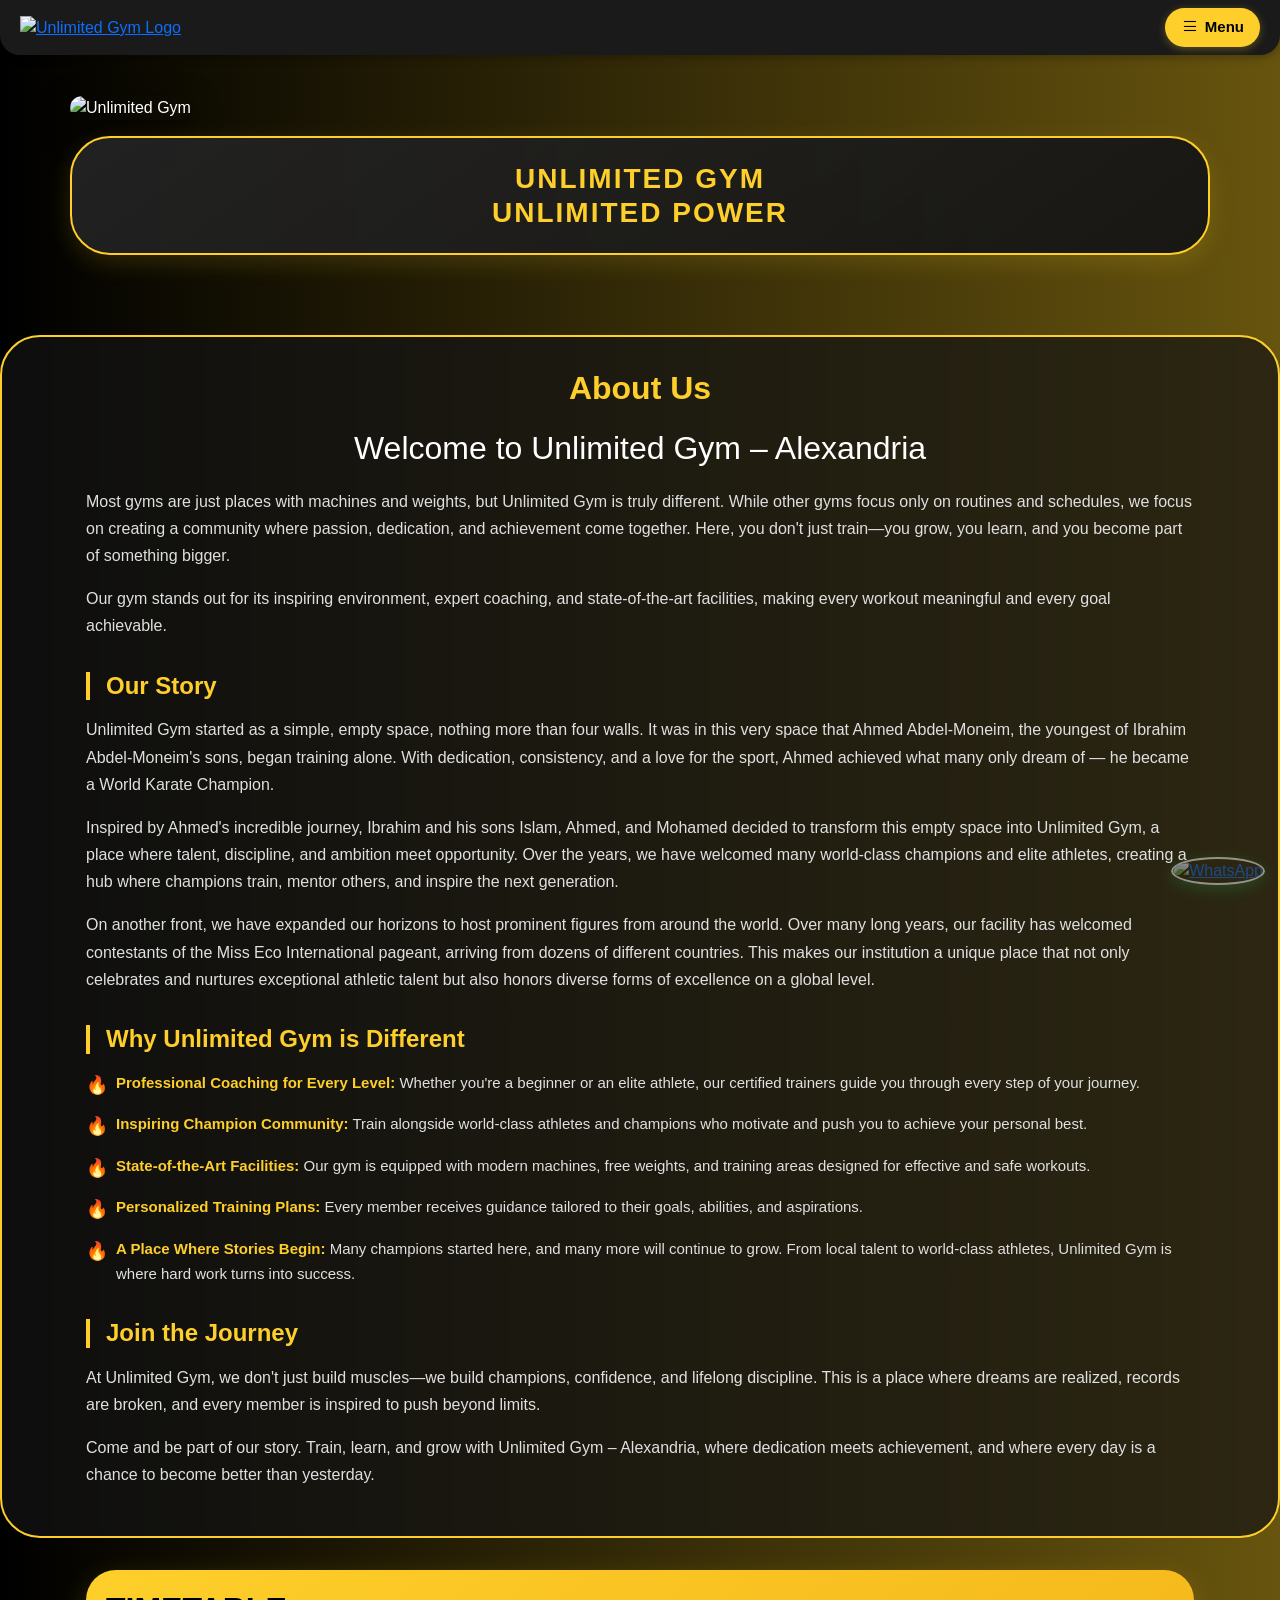
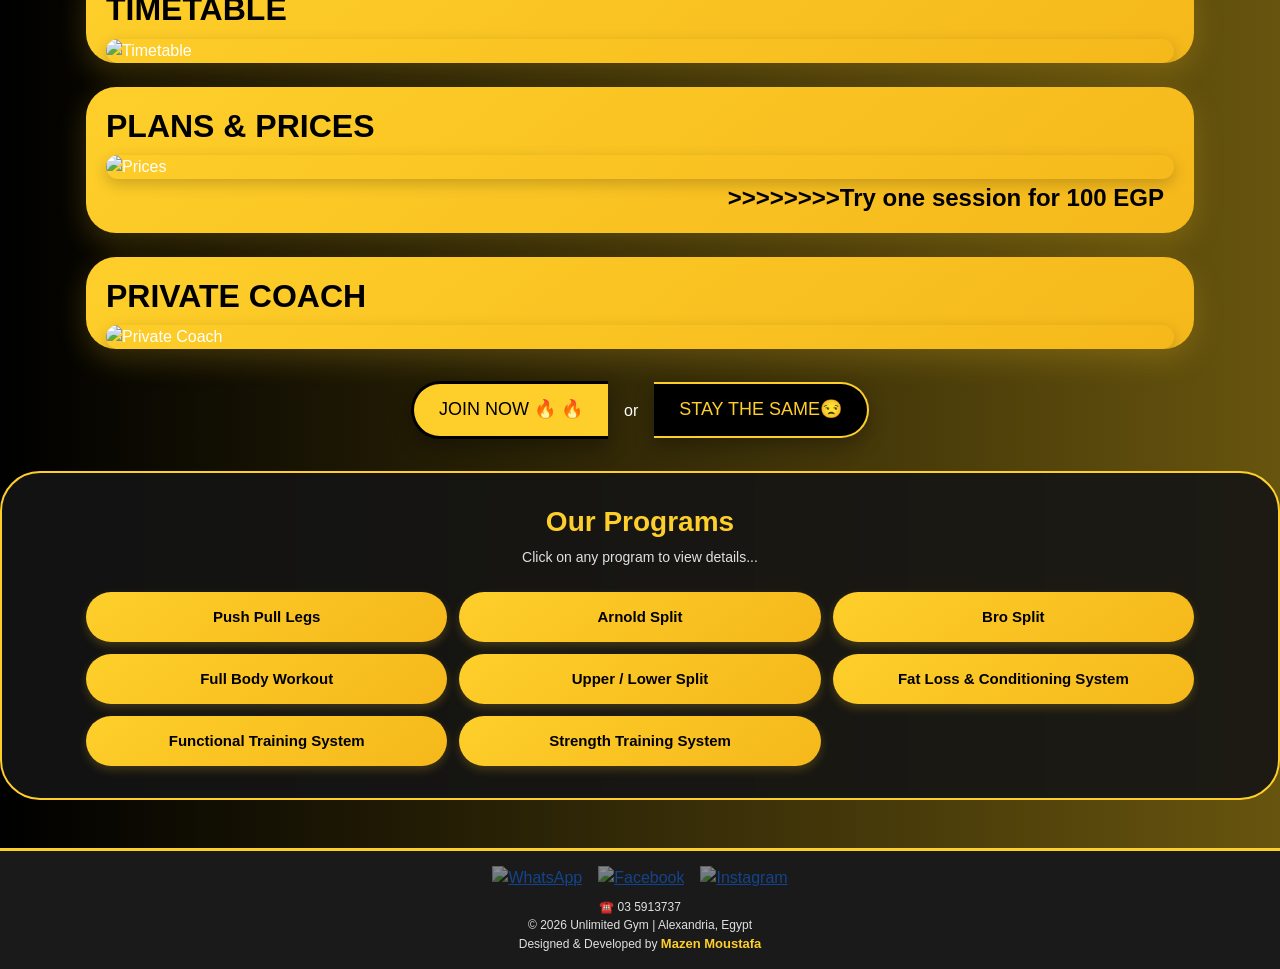
==== index.html @ eed5157a "Refactor HTML structure and improve content clarity Updated the content and structure of the HTML fi" ====
<!doctype html>
<html lang="en">
<head>
  <meta charset="UTF-8" />
  <meta name="viewport" content="width=device-width, initial-scale=1.0" />
  <title>Unlimited Gym | Premier Fitness Center in Alexandria</title>
  <meta name="title" content="Unlimited Gym | Premier Fitness Center in Alexandria" />
  <meta name="description" content="Unlimited Gym in Alexandria offers state-of-the-art equipment, expert trainers, and personalized fitness programs. Join Alexandria's premier gym today!" />
  <meta name="keywords" content="gym Alexandria, fitness center Alexandria, personal training Alexandria, gym membership, weight training, cardio, unlimited gym, fitness classes" />
  <meta name="author" content="Unlimited Gym" />
  <meta name="robots" content="index, follow" />
  <link rel="icon" type="image/x-icon" href="favicon.ico" />
  <link rel="shortcut icon" href="favicon.ico" type="image/x-icon" />
  <link rel="apple-touch-icon" sizes="180x180" href="apple-touch-icon.png" />
  <meta property="og:type" content="website" />
  <meta property="og:url" content="https://unlimitedgym-alexandria.com/" />
  <meta property="og:title" content="Unlimited Gym | Premier Fitness Center in Alexandria" />
  <meta property="og:description" content="Join Unlimited Gym in Alexandria - State-of-the-art equipment, expert trainers, and personalized fitness programs. Start your fitness journey today!" />
  <meta property="og:image" content="https://res.cloudinary.com/dgsric2be/image/upload/v1771480885/unlimited_logo_l1amr4.jpg" />
  <meta property="og:site_name" content="Unlimited Gym" />
  <meta property="og:locale" content="en_US" />
  <meta http-equiv="Content-Security-Policy" content="upgrade-insecure-requests">
  <link rel="preconnect" href="https://cdn.jsdelivr.net" />
  <link rel="preconnect" href="https://res.cloudinary.com" />
  <link rel="preconnect" href="https://upload.wikimedia.org" />
  <link href="https://cdn.jsdelivr.net/npm/bootstrap@5.3.0/dist/css/bootstrap.min.css" rel="stylesheet" />
  <link rel="stylesheet" href="https://cdn.jsdelivr.net/npm/bootstrap-icons@1.11.3/font/bootstrap-icons.min.css" />
  <link rel="stylesheet" href="gym.css" />
</head>
<body>
  <!-- ==============================
       HEADER SECTION
  ============================== -->
  <header class="site-header">
    <div class="logo-container">
      <a href="/#home">
        <img src="https://res.cloudinary.com/dgsric2be/image/upload/w_300,q_auto,f_auto/v1771480891/only_logo_yz1ozh.png" alt="Unlimited Gym Logo" width="100" height="auto" loading="eager" />
      </a>
    </div>
    <div class="dropdown">
      <button class="menu-btn dropdown-toggle" type="button" id="menuDropdown" data-bs-toggle="dropdown" aria-expanded="false">
        <i class="bi bi-list"></i> Menu
      </button>
      <ul class="dropdown-menu dropdown-menu-end" aria-labelledby="menuDropdown">
        <li><a class="dropdown-item" href="#" onclick="navigateToSection('home'); return false;">🏠 HOME</a></li>
        <li><a class="dropdown-item" href="#" onclick="navigateToSection('about'); return false;">📋 ABOUT US</a></li>
        <li><a class="dropdown-item" href="#" onclick="navigateToSection('tpp'); return false;">📅 TIMETABLE / PLANS</a></li>
        <li><a class="dropdown-item" href="#" onclick="navigateToSection('subscribe'); return false;">💪 MEMBERSHIP</a></li>
        <li><a class="dropdown-item" href="#" onclick="navigateToSection('private'); return false;">👤 PRIVATE COACH</a></li>
        <li><a class="dropdown-item" href="#" onclick="navigateToSection('programs'); return false;">🏋️ OUR PROGRAMS</a></li>
        <li><hr class="dropdown-divider" style="border-color: #fecf2a" /></li>
        <li><a class="dropdown-item" href="subscription-form.html">📝 SUBSCRIPTION FORM</a></li>
        <li><a class="dropdown-item" href="transfer.html">💰 TRANSFER</a></li>
      </ul>
    </div>
  </header>
  <div class="dropdown-overlay" id="dropdownOverlay"></div>

  <!-- ==============================
       WHATSAPP FLOATING BUTTON
  ============================== -->
  <a href="https://wa.me/201128200366" target="_blank" class="whatsapp">
    <img src="https://upload.wikimedia.org/wikipedia/commons/6/6b/WhatsApp.svg" alt="WhatsApp" width="50" height="50" loading="lazy" />
  </a>

  <!-- ==============================
       HOME SECTION
  ============================== -->
  <div class="container scroll-section" id="home">
    <img src="https://res.cloudinary.com/dgsric2be/image/upload/w_1200,q_auto,f_auto/v1771480885/unlimited_logo_l1amr4.jpg" alt="Unlimited Gym" class="img-fluid rounded-4" width="1200" height="auto" loading="eager" />
    <div class="text">
      <p class="mb-0">unlimited gym</p>
      <p class="mb-0">unlimited power</p>
    </div>
  </div>

  <!-- ==============================
       ABOUT SECTION
  ============================== -->
  <div class="about scroll-section" id="about">
    <div class="container">
      <h1>About Us</h1>
      <p class="text-center fs-2">Welcome to Unlimited Gym – Alexandria</p>
      <div class="about-content">
        <p>Most gyms are just places with machines and weights, but Unlimited Gym is truly different. While other gyms focus only on routines and schedules, we focus on creating a community where passion, dedication, and achievement come together. Here, you don't just train—you grow, you learn, and you become part of something bigger.</p>
        <p>Our gym stands out for its inspiring environment, expert coaching, and state-of-the-art facilities, making every workout meaningful and every goal achievable.</p>
        <h2>Our Story</h2>
        <p>Unlimited Gym started as a simple, empty space, nothing more than four walls. It was in this very space that Ahmed Abdel-Moneim, the youngest of Ibrahim Abdel-Moneim's sons, began training alone. With dedication, consistency, and a love for the sport, Ahmed achieved what many only dream of — he became a World Karate Champion.</p>
        <p>Inspired by Ahmed's incredible journey, Ibrahim and his sons Islam, Ahmed, and Mohamed decided to transform this empty space into Unlimited Gym, a place where talent, discipline, and ambition meet opportunity. Over the years, we have welcomed many world-class champions and elite athletes, creating a hub where champions train, mentor others, and inspire the next generation.</p>
        <p>On another front, we have expanded our horizons to host prominent figures from around the world. Over many long years, our facility has welcomed contestants of the Miss Eco International pageant, arriving from dozens of different countries. This makes our institution a unique place that not only celebrates and nurtures exceptional athletic talent but also honors diverse forms of excellence on a global level.</p>
        <h2>Why Unlimited Gym is Different</h2>
        <ul>
          <li><strong>Professional Coaching for Every Level:</strong> Whether you're a beginner or an elite athlete, our certified trainers guide you through every step of your journey.</li>
          <li><strong>Inspiring Champion Community:</strong> Train alongside world-class athletes and champions who motivate and push you to achieve your personal best.</li>
          <li><strong>State-of-the-Art Facilities:</strong> Our gym is equipped with modern machines, free weights, and training areas designed for effective and safe workouts.</li>
          <li><strong>Personalized Training Plans:</strong> Every member receives guidance tailored to their goals, abilities, and aspirations.</li>
          <li><strong>A Place Where Stories Begin:</strong> Many champions started here, and many more will continue to grow. From local talent to world-class athletes, Unlimited Gym is where hard work turns into success.</li>
        </ul>
        <h2>Join the Journey</h2>
        <p>At Unlimited Gym, we don't just build muscles—we build champions, confidence, and lifelong discipline. This is a place where dreams are realized, records are broken, and every member is inspired to push beyond limits.</p>
        <p>Come and be part of our story. Train, learn, and grow with Unlimited Gym – Alexandria, where dedication meets achievement, and where every day is a chance to become better than yesterday.</p>
      </div>
    </div>
  </div>

  <!-- ==============================
       TIMETABLE & PRICING SECTION
  ============================== -->
  <div class="content scroll-section" id="tpp">
    <div class="container">
      <div class="timetable_text">
        <div class="timetable">
          <h1>TIMETABLE</h1>
          <div class="image-container">
            <img src="https://res.cloudinary.com/dgsric2be/image/upload/v1774477135/1774476060344_p24gjd.jpg" alt="Timetable" class="img-fluid" width="800" height="auto" loading="lazy" />
          </div>
        </div>
        <div class="timetable scroll-section" id="subscribe">
          <h1>PLANS & PRICES</h1>
          <div class="image-container">
            <img src="https://res.cloudinary.com/dgsric2be/image/upload/v1774477135/1774476135861_qqhybx.jpg" alt="Prices" class="img-fluid" width="800" height="auto" loading="lazy" />
          </div>
          <h2>>>>>>>>>Try one session for 100 EGP</h2>
        </div>
        <div class="timetable scroll-section" id="private">
          <h1>PRIVATE COACH</h1>
          <div class="image-container">
            <img src="https://res.cloudinary.com/dgsric2be/image/upload/v1774477135/1774476180117_id2a8t.jpg" alt="Private Coach" class="img-fluid" width="800" height="auto" loading="lazy" />
          </div>
        </div>
      </div>
      <div class="subscribe">
        <a href="subscription-form.html" target="_blank">
          <button class="s1btn"><h1 class="mb-0">JOIN NOW 🔥 🔥</h1></button>
        </a>
        <h2 class="mx-3">or</h2>
        <a href="#home">
          <button class="s2btn"><h1 class="mb-0">STAY THE SAME😒</h1></button>
        </a>
      </div>
    </div>
  </div>

  <!-- ==============================
       PROGRAMS SECTION
  ============================== -->
  <div class="content programs scroll-section" id="programs">
    <div class="container">
      <h1>Our Programs</h1>
      <p>Click on any program to view details...</p>
      <div class="row g-4">
        <div class="col-lg-4 col-md-6"><a href="programs/ppl.html" class="pbtn w-100 text-decoration-none">Push Pull Legs</a></div>
        <div class="col-lg-4 col-md-6"><a href="programs/arnold_split.html" class="pbtn w-100 text-decoration-none">Arnold Split</a></div>
        <div class="col-lg-4 col-md-6"><a href="programs/bro_split.html" class="pbtn w-100 text-decoration-none">Bro Split</a></div>
        <div class="col-lg-4 col-md-6"><a href="programs/full_body_workout.html" class="pbtn w-100 text-decoration-none">Full Body Workout</a></div>
        <div class="col-lg-4 col-md-6"><a href="programs/upper_lower_split.html" class="pbtn w-100 text-decoration-none">Upper / Lower Split</a></div>
        <div class="col-lg-4 col-md-6"><a href="programs/fat_loss_and_conditioning_system.html" class="pbtn w-100 text-decoration-none">Fat Loss & Conditioning System</a></div>
        <div class="col-lg-4 col-md-6"><a href="programs/functional_training_system.html" class="pbtn w-100 text-decoration-none">Functional Training System</a></div>
        <div class="col-lg-4 col-md-6"><a href="programs/strength_training_system.html" class="pbtn w-100 text-decoration-none">Strength Training System</a></div>
      </div>
    </div>
  </div>

  <!-- ==============================
       FOOTER SECTION
  ============================== -->
  <footer class="footer">
    <div class="container">
      <div class="social-links">
        <a href="https://wa.me/201128200366" target="_blank"><img src="https://upload.wikimedia.org/wikipedia/commons/6/6b/WhatsApp.svg" alt="WhatsApp" width="25" height="25" loading="lazy" /></a>
        <a href="https://www.facebook.com/share/1CrLCPqPen/" target="_blank"><img src="https://upload.wikimedia.org/wikipedia/en/0/04/Facebook_f_logo_(2021).svg" alt="Facebook" width="25" height="25" loading="lazy" /></a>
        <a href="https://www.instagram.com/unlimitedpowergym?igsh=YzF3d3o2b2drd2Mx" target="_blank"><img src="https://upload.wikimedia.org/wikipedia/commons/a/a5/Instagram_icon.png" alt="Instagram" width="25" height="25" loading="lazy" /></a>
      </div>
      <p class="mt-2">☎️ 03 5913737</p>
      <p>© 2026 Unlimited Gym | Alexandria, Egypt</p>
      <p>Designed & Developed by <span class="dev">Mazen Moustafa</span></p>
    </div>
  </footer>

  <!-- ==============================
       SCRIPTS
  ============================== -->
  <script src="https://cdn.jsdelivr.net/npm/bootstrap@5.3.0/dist/js/bootstrap.bundle.min.js"></script>
  <script src="gym.js"></script>
</body>
</html>
---- gym.css ----
/* ==============================
   RESET & VARIABLES
============================== */
:root {
  --primary: #fecf2a;
  --primary-dark: #e5b920;
  --dark: #000000;
  --dark-secondary: #1a1a1a;
  --dark-light: #2d2d2d;
  --white: #ffffff;
  --gray: #e0e0e0;
  --gray-dark: #888888;
  --whatsapp: #25d366;
  --success: #28a745;
  --danger: #dc3545;
  --warning: #ffc107;
  --transition: all 0.3s ease;
  --border-radius-sm: 12px;
  --border-radius-md: 20px;
  --border-radius-lg: 30px;
  --border-radius-full: 50%;
  --space-xs: 4px;
  --space-sm: 8px;
  --space-md: 16px;
  --space-lg: 24px;
  --space-xl: 32px;
  --space-xxl: 48px;
}

* {
  margin: 0;
  padding: 0;
  box-sizing: border-box;
}

html {
  scroll-behavior: smooth;
  -webkit-text-size-adjust: 100%;
  overflow-x: hidden;
}

body {
  margin: 0;
  overflow-x: hidden;
  background: linear-gradient(to left, #67540e, #000000);
  font-family:
    -apple-system, BlinkMacSystemFont, "Segoe UI", Roboto, Oxygen, Ubuntu,
    sans-serif;
  color: var(--white);
  padding-top: 80px;
  line-height: 1.5;
  min-height: 100vh;
}

img {
  opacity: 1;
  transition: opacity 0.3s ease;
  will-change: opacity;
}

img.loading {
  opacity: 0.5;
}

img.loaded {
  opacity: 1;
}

@media (prefers-reduced-motion: reduce) {
  * {
    animation-duration: 0.01ms !important;
    animation-iteration-count: 1 !important;
    transition-duration: 0.01ms !important;
    scroll-behavior: auto !important;
  }
}

/* ==============================
   HEADER SECTION
============================== */
.site-header {
  position: fixed;
  top: 0;
  left: 0;
  right: 0;
  background-color: #1a1a1a;
  padding: 8px 20px;
  z-index: 1030;
  box-shadow: 0 2px 10px rgba(0, 0, 0, 0.3);
  display: flex;
  align-items: center;
  justify-content: space-between;
  border-radius: 0 0 20px 20px;
  animation: slideDown 0.5s ease;
  transition: top 0.3s ease;
  backface-visibility: hidden;
  -webkit-font-smoothing: antialiased;
}

@keyframes slideDown {
  from {
    transform: translateY(-100%);
    opacity: 0;
  }
  to {
    transform: translateY(0);
    opacity: 1;
  }
}

.logo-container {
  display: flex;
  align-items: center;
}

.logo-container img {
  width: 100px;
  height: auto;
  transition: transform 0.3s ease;
}

.logo-container img:hover {
  transform: scale(1.05);
}

.dropdown-menu {
  background-color: #2d2d2d;
  border: 1px solid #fecf2a;
  border-radius: 10px;
  padding: 8px 0;
  margin-top: 10px !important;
  box-shadow: 0 5px 15px rgba(0, 0, 0, 0.3);
  min-width: 200px;
  animation: fadeIn 0.2s ease;
}

@keyframes fadeIn {
  from {
    opacity: 0;
    transform: translateY(-10px);
  }
  to {
    opacity: 1;
    transform: translateY(0);
  }
}

.dropdown-item {
  color: #ffffff;
  padding: 10px 20px;
  font-size: 14px;
  font-weight: 500;
  transition: all 0.3s ease;
  border-bottom: 1px solid rgba(254, 207, 42, 0.1);
}

.dropdown-item:last-child {
  border-bottom: none;
}

.dropdown-item:hover {
  background-color: #fecf2a;
  color: #000000;
  transform: translateX(5px);
}

.dropdown-item:active {
  background-color: #e5b920;
  color: #000000;
}

.menu-btn {
  background-color: #fecf2a;
  color: #000000;
  border: none;
  border-radius: 30px;
  padding: 6px 16px;
  font-weight: 600;
  font-size: 15px;
  display: flex;
  align-items: center;
  gap: 6px;
  transition: all 0.3s ease;
  box-shadow: 0 2px 8px rgba(254, 207, 42, 0.3);
}

.menu-btn:hover {
  background-color: #ffffff;
  transform: translateY(-2px);
  box-shadow: 0 4px 12px rgba(254, 207, 42, 0.4);
}

.menu-btn i {
  font-size: 18px;
}

.menu-btn::after {
  display: none;
}

.dropdown-overlay {
  position: fixed;
  top: 0;
  left: 0;
  right: 0;
  bottom: 0;
  z-index: 1029;
  display: none;
}

.dropdown-overlay.active {
  display: block;
}

@media (max-width: 768px) {
  .site-header {
    padding: 5px 15px;
  }
  .logo-container img {
    width: 80px;
  }
  .menu-btn {
    padding: 5px 12px;
    font-size: 13px;
  }
  .dropdown-menu {
    min-width: 180px;
  }
  body {
    padding-top: 70px;
  }
}

/* ==============================
   WHATSAPP FLOATING BUTTON
============================== */
.whatsapp {
  position: fixed;
  bottom: 15px;
  right: 15px;
  z-index: 1000;
}

.whatsapp img {
  width: 50px;
  height: 50px;
  border-radius: 50%;
  box-shadow: 0 4px 15px rgba(37, 211, 102, 0.4);
  transition: var(--transition);
  border: 2px solid var(--white);
}

.whatsapp img:hover {
  transform: scale(1.1);
  box-shadow: 0 6px 20px rgba(37, 211, 102, 0.6);
}

@media (min-width: 768px) {
  .whatsapp img {
    width: 60px;
    height: 60px;
  }
}

/* ==============================
   HOME SECTION
============================== */
#home {
  padding: var(--space-md) 0;
}

.container {
  width: 100%;
  padding-right: var(--space-md);
  padding-left: var(--space-md);
  margin-right: auto;
  margin-left: auto;
}

#home img {
  width: 100%;
  height: auto;
  border-radius: 30px;
  margin-bottom: var(--space-md);
  box-shadow: 0 10px 30px rgba(0, 0, 0, 0.5);
  transition: var(--transition);
}

#home img:hover {
  transform: scale(1.02);
}

.text {
  background: linear-gradient(
    145deg,
    rgba(37, 37, 37, 0.9),
    rgba(20, 20, 20, 0.95)
  );
  color: var(--primary);
  text-align: center;
  font-size: 28px;
  font-weight: 800;
  border: 2px solid var(--primary);
  border-radius: 40px;
  padding: var(--space-lg) var(--space-md);
  margin-bottom: var(--space-xl);
  backdrop-filter: blur(5px);
  box-shadow: 0 8px 25px rgba(254, 207, 42, 0.15);
}

.text p {
  margin: 0;
  line-height: 1.2;
  text-transform: uppercase;
  letter-spacing: 2px;
}

@media (max-width: 480px) {
  .text {
    font-size: 22px;
    padding: var(--space-md);
  }
}

/* ==============================
   ABOUT SECTION
============================== */
.about {
  border: 2px solid var(--primary);
  border-radius: 40px;
  margin: var(--space-xl) auto;
  padding: var(--space-xl) var(--space-lg);
  backdrop-filter: blur(5px);
  background: rgba(20, 20, 20, 0.7);
}

.about h1 {
  color: var(--primary);
  font-size: 32px;
  margin-bottom: var(--space-md);
  font-weight: 800;
  text-align: center;
}

.about > p {
  color: var(--white);
  font-size: 18px;
  margin-bottom: var(--space-lg);
  text-align: center;
  opacity: 0.9;
}

.about-content {
  max-width: 100%;
  font-size: 16px;
  line-height: 1.7;
  color: var(--gray);
}

.about-content h2 {
  color: var(--primary);
  font-size: 24px;
  margin: var(--space-xl) 0 var(--space-md);
  font-weight: 700;
  text-align: left;
  border-left: 4px solid var(--primary);
  padding-left: var(--space-md);
}

.about-content p {
  margin-bottom: var(--space-md);
}

.about-content ul {
  list-style: none;
  padding: 0;
  margin: var(--space-md) 0;
}

.about-content li {
  margin-bottom: var(--space-md);
  padding-left: 30px;
  position: relative;
  font-size: 15px;
}

.about-content li::before {
  content: "🔥";
  position: absolute;
  left: 0;
  color: var(--primary);
  font-size: 18px;
}

.about-content strong {
  color: var(--primary);
}

@media (max-width: 480px) {
  .about {
    padding: var(--space-lg) var(--space-md);
  }
  .about h1 {
    font-size: 26px;
  }
  .about-content h2 {
    font-size: 20px;
  }
}

/* ==============================
   TIMETABLE & PLANS SECTION
============================== */
.timetable {
  background: linear-gradient(145deg, var(--primary), #f5b81b);
  border: none;
  border-radius: 30px;
  margin: var(--space-lg) 0;
  overflow: hidden;
  box-shadow: 0 10px 30px rgba(254, 207, 42, 0.2);
  position: relative;
  padding: 0;
}

.timetable h1 {
  color: black;
  font-size: 20px;
  font-weight: 800;
  padding: 15px 15px 5px 15px;
  margin: 0;
}

.timetable h2 {
  color: black;
  font-size: 15px;
  font-weight: 700;
  margin: 5px 10px 5px 0px;
  padding: 0px;
  text-align: right;
}

.image-container {
  background: transparent;
  padding: 0px;
  width: 100%;
}

.timetable img {
  width: 100%;
  height: auto;
  display: block;
  border-radius: 15px;
  box-shadow: 0 5px 15px rgba(0, 0, 0, 0.2);
  transition: transform 0.3s ease;
  background: transparent;
  filter: none !important;
  -webkit-filter: none !important;
  opacity: 1 !important;
  mix-blend-mode: normal !important;
}

.timetable img:hover {
  transform: scale(1.02);
}

@media (min-width: 768px) {
  .timetable h1 {
    font-size: 32px;
    padding: 20px 20px 10px 20px;
  }
  .timetable h2 {
    font-size: 24px;
    padding: 0 20px 15px 20px;
  }
  .image-container {
    padding: 0 20px;
  }
}

/* ==============================
   SUBSCRIBE BUTTONS
============================== */
.subscribe {
  display: flex;
  flex-direction: row;
  align-items: center;
  justify-content: center;
  gap: 0;
  margin: var(--space-xl) 0;
  width: 98%;
  margin-left: auto;
  margin-right: auto;
}

.s1btn,
.s2btn {
  padding: 15px 25px;
  font-weight: 800;
  transition: var(--transition);
  cursor: pointer;
  box-shadow: 0 8px 20px rgba(0, 0, 0, 0.3);
  background: transparent;
}

.s1btn {
  background: var(--primary);
  color: black;
  border-radius: 60px 0 0 60px;
  border: 3px solid var(--dark);
  border-right: none;
}

.s2btn {
  background: black;
  color: var(--primary);
  border-radius: 0 60px 60px 0;
  border: 2px solid var(--primary);
  border-left: none;
}

.s1btn h1,
.s2btn h1 {
  font-size: 18px;
  margin: 0;
  text-align: center;
  white-space: nowrap;
}

.s1btn:hover,
.s2btn:hover {
  transform: translateY(-3px);
  box-shadow: 0 12px 25px rgba(0, 0, 0, 0.4);
}

.s1btn:hover {
  background: var(--white);
  color: black;
}

.s2btn:hover {
  background: var(--primary);
  color: black;
}

.subscribe h2 {
  margin: 0 5px;
  font-size: 16px;
  color: white;
}

@media (max-width: 480px) {
  .s1btn,
  .s2btn {
    padding: 12px 18px;
  }
  .s1btn h1,
  .s2btn h1 {
    font-size: 14px;
  }
}

/* ==============================
   PROGRAMS SECTION
============================== */
.programs {
  background: rgba(20, 20, 20, 0.9);
  border: 2px solid var(--primary);
  border-radius: 40px;
  margin: var(--space-xl) 0;
  padding: var(--space-xl) var(--space-lg);
  backdrop-filter: blur(5px);
}

.programs h1 {
  color: var(--primary);
  font-size: 28px;
  font-weight: 800;
  margin-bottom: var(--space-sm);
  text-align: center;
}

.programs p {
  color: var(--gray);
  font-size: 14px;
  margin-bottom: var(--space-lg);
  text-align: center;
}

.row.g-4 {
  --bs-gutter-y: 12px;
  --bs-gutter-x: 12px;
  display: flex;
  flex-wrap: wrap;
}

.col-lg-4,
.col-md-6 {
  padding: 0 6px;
}

.pbtn {
  background: linear-gradient(145deg, var(--primary), #f5b81b);
  color: black;
  border: none;
  font-size: 14px;
  font-weight: 700;
  padding: 12px 10px;
  border-radius: 30px;
  transition: var(--transition);
  display: block;
  text-align: center;
  width: 100%;
  text-decoration: none;
  margin: 0;
  box-shadow: 0 4px 10px rgba(254, 207, 42, 0.2);
  white-space: normal;
  word-wrap: break-word;
  line-height: 1.3;
  min-height: 50px;
  display: flex;
  align-items: center;
  justify-content: center;
}

.pbtn:hover {
  background: var(--white);
  transform: translateY(-2px);
  box-shadow: 0 8px 15px rgba(254, 207, 42, 0.3);
  color: black;
}

@media (max-width: 480px) {
  .programs {
    padding: var(--space-lg) var(--space-md);
  }
  .programs h1 {
    font-size: 24px;
  }
  .programs p {
    font-size: 13px;
  }
  .pbtn {
    font-size: 12px;
    padding: 10px 8px;
    min-height: 45px;
  }
}

@media (min-width: 768px) {
  .pbtn {
    font-size: 15px;
    padding: 14px 12px;
  }
}

/* ==============================
   WORKOUT TABLES
============================== */
.program_table {
  border: 2px solid var(--primary);
  border-radius: 30px;
  padding: var(--space-xl) var(--space-md);
  margin: var(--space-lg) auto;
  backdrop-filter: blur(5px);
  backface-visibility: hidden;
  -webkit-font-smoothing: antialiased;
}

.program_table h1 {
  color: var(--primary);
  font-size: 24px;
  font-weight: 800;
  margin-bottom: var(--space-md);
  text-align: center;
}

.program_table h2 {
  color: var(--primary);
  font-size: 20px;
  font-weight: 700;
  margin: var(--space-lg) 0 var(--space-md);
  text-align: center;
  border-bottom: 2px solid var(--primary);
  padding-bottom: var(--space-sm);
}

.program_table p {
  color: var(--gray);
  font-size: 14px;
  margin-bottom: var(--space-lg);
  text-align: center;
}

.table-responsive {
  border-radius: 20px;
  overflow: hidden;
  margin-bottom: var(--space-lg);
  background: rgba(0, 0, 0, 0.3);
}

.table {
  margin-bottom: 0;
  color: var(--white);
  width: 100%;
}

.table-dark {
  --bs-table-bg: transparent;
  --bs-table-color: var(--white);
}

.table thead th {
  background: rgba(254, 207, 42, 0.15);
  color: var(--primary);
  font-weight: 700;
  font-size: 14px;
  padding: var(--space-sm);
  border-bottom: 2px solid var(--primary);
  white-space: nowrap;
}

.table tbody td {
  padding: var(--space-sm);
  font-size: 13px;
  border-bottom: 1px solid rgba(255, 255, 255, 0.1);
}

.table tbody tr:hover {
  background: rgba(254, 207, 42, 0.1);
}

.back-link {
  display: inline-block;
  margin-top: var(--space-lg);
  color: var(--primary);
  text-decoration: none;
  font-size: 14px;
  font-weight: 600;
  border: 2px solid var(--primary);
  padding: var(--space-sm) var(--space-lg);
  border-radius: 60px;
  transition: var(--transition);
}

.back-link:hover {
  background: var(--primary);
  color: black;
  transform: translateY(-2px);
}

@media (max-width: 480px) {
  .program_table h1 {
    font-size: 22px;
  }
  .program_table h2 {
    font-size: 18px;
  }
  .table thead th {
    font-size: 12px;
  }
  .table tbody td {
    font-size: 11px;
  }
}

/* ==============================
   FOOTER SECTION
============================== */
.footer {
  background: var(--dark-secondary);
  color: var(--gray);
  text-align: center;
  padding: 15px;
  margin-top: var(--space-xxl);
  border-top: 3px solid var(--primary);
}

.footer p {
  margin: 0;
  font-size: 12px;
}

.footer .dev {
  color: var(--primary);
  font-weight: 700;
  font-size: 13px;
}

.social-links {
  display: flex;
  justify-content: center;
  gap: var(--space-md);
}

.social-links a img {
  width: 25px;
  height: 25px;
  transition: var(--transition);
  margin-bottom: 0px;
}

.social-links a img:hover {
  transform: scale(1.2);
}

/* ==============================
   FORM VALIDATION
============================== */
.form-input {
  transition:
    border-color 0.3s ease,
    box-shadow 0.3s ease;
  color: white;
  background-color: #000000;
  border-radius: 30px;
}

.form-input.is-invalid {
  border-color: var(--danger) !important;
  box-shadow: 0 0 0 0.2rem rgba(220, 53, 69, 0.25);
}

.error-message {
  color: var(--danger);
  font-size: 0.875rem;
  margin-top: 0.25rem;
  margin-bottom: 0.5rem;
  animation: fadeIn 0.3s ease;
}

@keyframes fadeIn {
  from {
    opacity: 0;
    transform: translateY(-5px);
  }
  to {
    opacity: 1;
    transform: translateY(0);
  }
}

@keyframes shake {
  0%,
  100% {
    transform: translateX(0);
  }
  10%,
  30%,
  50%,
  70%,
  90% {
    transform: translateX(-5px);
  }
  20%,
  40%,
  60%,
  80% {
    transform: translateX(5px);
  }
}

.shake {
  animation: shake 0.5s ease;
}

@keyframes btnShake {
  0%,
  100% {
    transform: translateX(0);
  }
  20%,
  60% {
    transform: translateX(-5px);
  }
  40%,
  80% {
    transform: translateX(5px);
  }
}

.btn-shake {
  animation: btnShake 0.3s ease;
}

/* ==============================
   SUBSCRIPTION FORM
============================== */
.section {
  margin-bottom: 30px;
}

h2 {
  color: #fecf2a;
  text-align: center;
  margin-bottom: 15px;
  font-size: 1.5rem;
}

.options {
  display: flex;
  flex-wrap: wrap;
  gap: 10px;
  justify-content: center;
}

.options input[type="radio"] {
  display: none;
}

.options label {
  padding: 20px 50px;
  border: 2px solid #fecf2a;
  border-radius: 15px;
  font-size: larger;
  cursor: pointer;
  transition: all 0.3s;
  color: white;
  background: transparent;
}

.options label:hover {
  background-color: black;
  color: #fecf2a;
  transform: scale(1.05);
}

.options input[type="radio"]:checked + label {
  background-color: #fecf2a;
  color: black;
  font-weight: bold;
}

#finalPrice {
  text-align: center;
  font-size: 24px;
  margin-top: 20px;
  font-weight: bold;
  color: #00ff99;
}

#submitBtn {
  margin-top: 30px;
  padding: 15px 40px;
  background-color: #fecf2a;
  color: black;
  font-size: 20px;
  font-weight: bold;
  border: none;
  border-radius: 25px;
  cursor: pointer;
  transition: 0.3s ease;
  display: none;
}

#submitBtn:hover {
  background-color: black;
  color: #fecf2a;
  transform: scale(1.05);
}

#submitBtn:active {
  transform: scale(0.95);
}

@media (max-width: 768px) {
  #submitBtn {
    width: 90%;
    font-size: 18px;
  }
  .options label {
    padding: 15px 30px;
    font-size: 16px;
  }
}

@media (max-width: 480px) {
  .options label {
    padding: 12px 20px;
    font-size: 14px;
  }
  .form {
    padding: 15px;
  }
  h2 {
    font-size: 1.3rem;
  }
}

/* ==============================
   TRANSFER PAGE
============================== */
body.transfer-page {
  padding-top: 0;
  min-height: 100vh;
  display: flex;
  align-items: center;
  justify-content: center;
  background: linear-gradient(135deg, #0a0a0a 0%, #1a1a1a 100%);
  font-family: "Segoe UI", Roboto, system-ui, sans-serif;
}

body.transfer-page .transfer-container {
  max-width: 550px;
  width: 100%;
  margin: 20px auto;
  padding: 0 16px;
}

body.transfer-page .transfer-card {
  background: rgba(20, 20, 20, 0.95);
  backdrop-filter: blur(10px);
  border: 1px solid rgba(254, 207, 42, 0.3);
  border-radius: 28px;
  padding: 24px;
  margin-bottom: 20px;
  box-shadow:
    0 20px 40px rgba(0, 0, 0, 0.6),
    0 0 0 1px rgba(254, 207, 42, 0.1) inset;
  backface-visibility: hidden;
  -webkit-font-smoothing: antialiased;
}

body.transfer-page .transfer-header {
  text-align: center;
  margin-bottom: 24px;
}

body.transfer-page .logo {
  width: 70px;
  height: 70px;
  object-fit: cover;
  border-radius: 16px;
  margin-bottom: 12px;
  border: 2px solid var(--primary);
  box-shadow: 0 8px 20px rgba(254, 207, 42, 0.2);
}

body.transfer-page .transfer-header h1 {
  color: var(--primary);
  font-size: 24px;
  font-weight: 700;
  margin-bottom: 4px;
  letter-spacing: -0.5px;
}

body.transfer-page .subtitle {
  color: var(--gray);
  font-size: 13px;
  text-transform: uppercase;
  letter-spacing: 2px;
  opacity: 0.8;
}

body.transfer-page .info-box,
body.transfer-page .payment-box,
body.transfer-page .dates-box {
  background: rgba(0, 0, 0, 0.4);
  border: 1px solid rgba(254, 207, 42, 0.2);
  border-radius: 20px;
  padding: 18px;
  margin-bottom: 18px;
}

body.transfer-page .info-box h2,
body.transfer-page .payment-box h2 {
  color: var(--primary);
  font-size: 18px;
  font-weight: 600;
  margin-bottom: 12px;
  display: flex;
  align-items: center;
  gap: 8px;
  border-bottom: 2px solid var(--primary);
  padding-bottom: 8px;
}

body.transfer-page .info-row {
  display: flex;
  justify-content: space-between;
  align-items: center;
  padding: 8px 0;
  border-bottom: 1px solid rgba(255, 255, 255, 0.08);
}

body.transfer-page .info-row:last-child {
  border-bottom: none;
}

body.transfer-page .label {
  color: var(--gray);
  font-size: 14px;
  opacity: 0.9;
}

body.transfer-page .value {
  color: var(--white);
  font-size: 15px;
  font-weight: 600;
}

body.transfer-page .highlight {
  color: var(--primary);
}

body.transfer-page .total-row {
  margin-top: 4px;
  padding-top: 12px;
  border-top: 2px solid var(--primary);
}

body.transfer-page .total {
  color: var(--primary);
  font-size: 20px;
  font-weight: 700;
}

body.transfer-page .big-number {
  font-size: 36px;
  font-weight: 700;
  color: var(--primary);
  text-align: center;
  letter-spacing: 2px;
  font-family: "Courier New", monospace;
  background: rgba(254, 207, 42, 0.1);
  padding: 12px;
  border-radius: 16px;
  border: 1px solid var(--primary);
  margin: 12px 0;
  word-break: break-word;
}

body.transfer-page .steps {
  margin-top: 8px;
}

body.transfer-page .step {
  display: flex;
  align-items: center;
  gap: 14px;
  padding: 10px 0;
  border-bottom: 1px solid rgba(255, 255, 255, 0.05);
}

body.transfer-page .step:last-child {
  border-bottom: none;
}

body.transfer-page .step-icon {
  font-size: 20px;
  min-width: 36px;
  text-align: center;
}

body.transfer-page .step span:last-child {
  color: var(--white);
  font-size: 14px;
  line-height: 1.4;
}

body.transfer-page .highlight-number {
  color: var(--primary);
  font-weight: 700;
  background: rgba(254, 207, 42, 0.15);
  padding: 2px 8px;
  border-radius: 30px;
  display: inline-block;
}

body.transfer-page .dates-box {
  background: rgba(254, 207, 42, 0.08);
  border: 1px dashed var(--primary);
}

body.transfer-page .date-row {
  display: flex;
  justify-content: space-between;
  align-items: center;
  padding: 8px 0;
}

body.transfer-page .date-row span:first-child {
  color: var(--gray);
  font-size: 13px;
}

body.transfer-page .date-value {
  color: var(--white);
  font-size: 13px;
  font-weight: 600;
}

body.transfer-page .deadline .date-value {
  color: #ff6b6b;
}

body.transfer-page .reminder {
  background: linear-gradient(
    135deg,
    rgba(254, 207, 42, 0.15),
    rgba(254, 207, 42, 0.05)
  );
  border: 1px solid var(--primary);
  border-radius: 16px;
  padding: 14px;
  margin-bottom: 20px;
  text-align: center;
}

body.transfer-page .reminder p {
  color: var(--white);
  font-size: 14px;
  margin: 0;
}

body.transfer-page .reminder strong {
  color: var(--primary);
}

body.transfer-page .transfer-footer {
  text-align: center;
  margin-top: 20px;
  padding-top: 16px;
  border-top: 1px solid rgba(254, 207, 42, 0.2);
  font-size: 12px;
  color: var(--gray);
  line-height: 1.6;
}

body.transfer-page .transfer-footer p {
  margin: 4px 0;
}

body.transfer-page .action-buttons {
  display: flex;
  flex-direction: row;
  flex-wrap: wrap;
  gap: 10px;
  justify-content: center;
  margin: 0 0 20px 0;
}

body.transfer-page .btn {
  flex: 0 1 auto;
  min-width: 140px;
  padding: 12px 18px;
  border: none;
  border-radius: 40px;
  font-size: 14px;
  font-weight: 600;
  cursor: pointer;
  transition: var(--transition);
  text-decoration: none;
  display: inline-flex;
  align-items: center;
  justify-content: center;
  gap: 8px;
  white-space: nowrap;
  box-shadow: 0 4px 12px rgba(0, 0, 0, 0.3);
}

body.transfer-page .btn-whatsapp {
  background-color: var(--whatsapp);
  color: white;
}

body.transfer-page .btn-whatsapp img {
  width: 18px;
  height: 18px;
  filter: brightness(0) invert(1);
}

body.transfer-page .btn-whatsapp:hover {
  background-color: #128c7e;
  transform: translateY(-2px);
}

body.transfer-page .btn-download {
  background-color: var(--primary);
  color: black;
}

body.transfer-page .btn-download:hover {
  background-color: var(--white);
  transform: translateY(-2px);
}

body.transfer-page .btn-back {
  background-color: transparent;
  color: var(--primary);
  border: 2px solid var(--primary);
  padding: 10px 16px;
}

body.transfer-page .btn-back:hover {
  background-color: var(--primary);
  color: black;
  transform: translateY(-2px);
}

body.transfer-page .note {
  background: rgba(0, 0, 0, 0.3);
  border: 1px solid rgba(254, 207, 42, 0.2);
  border-radius: 16px;
  padding: 14px;
  margin: 20px 0 15px;
  text-align: center;
}

body.transfer-page .note p {
  margin: 4px 0;
  font-size: 13px;
  color: var(--gray);
}

@media (max-width: 768px) {
  body.transfer-page .transfer-container {
    padding: 0 12px;
    margin: 15px auto;
  }
  body.transfer-page .transfer-card {
    padding: 20px;
  }
  body.transfer-page .big-number {
    font-size: 30px;
    padding: 10px;
  }
  body.transfer-page .btn {
    min-width: 130px;
    padding: 11px 15px;
    font-size: 13px;
  }
}

@media (max-width: 550px) {
  body.transfer-page .action-buttons {
    gap: 8px;
  }
  body.transfer-page .btn {
    min-width: 120px;
    padding: 10px 12px;
    font-size: 12px;
  }
  body.transfer-page .btn-whatsapp img {
    width: 16px;
    height: 16px;
  }
}

@media (max-width: 450px) {
  body.transfer-page .action-buttons {
    gap: 8px;
  }
  body.transfer-page .btn {
    min-width: calc(50% - 8px);
    flex: 1 1 auto;
    max-width: none;
    white-space: normal;
    word-break: keep-all;
    padding: 10px 8px;
  }
  body.transfer-page .big-number {
    font-size: 26px;
    letter-spacing: 1px;
  }
  body.transfer-page .info-row {
    flex-direction: column;
    align-items: flex-start;
    gap: 4px;
  }
  body.transfer-page .value {
    width: 100%;
    text-align: left;
  }
}
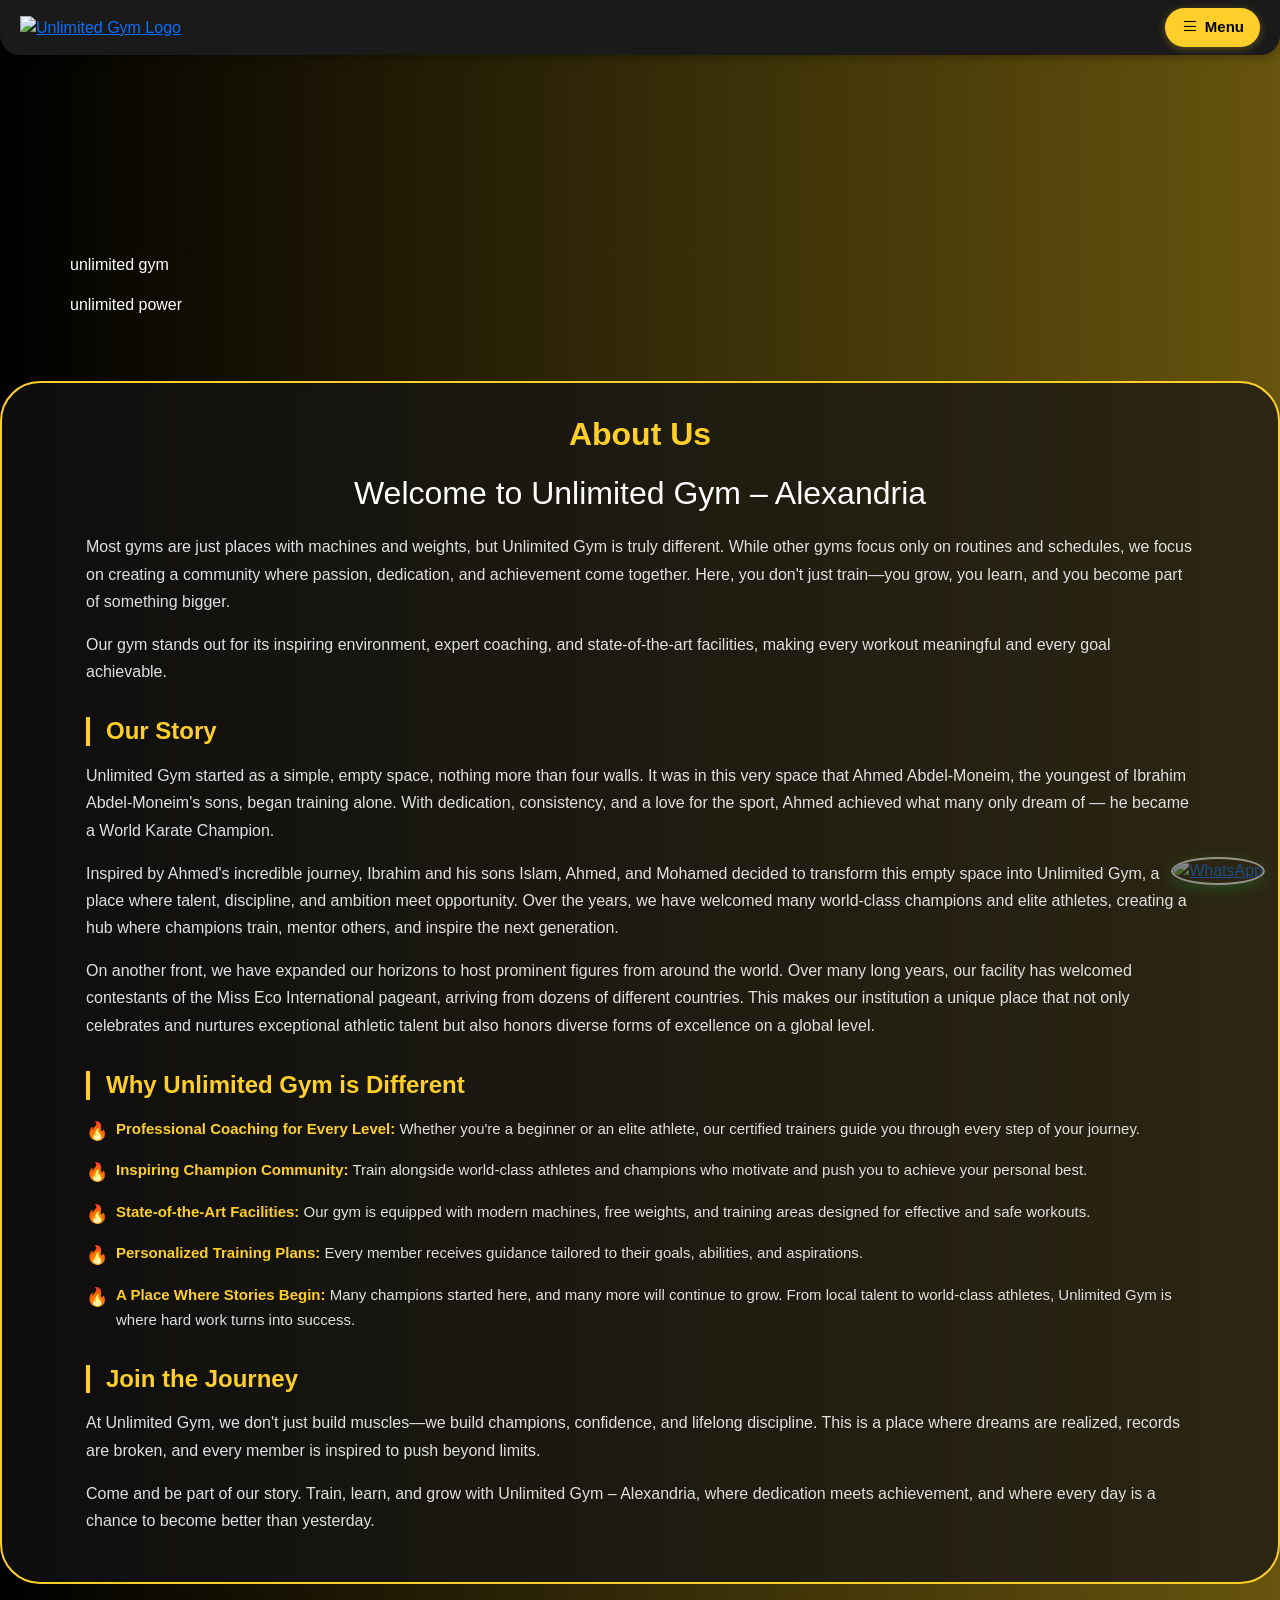
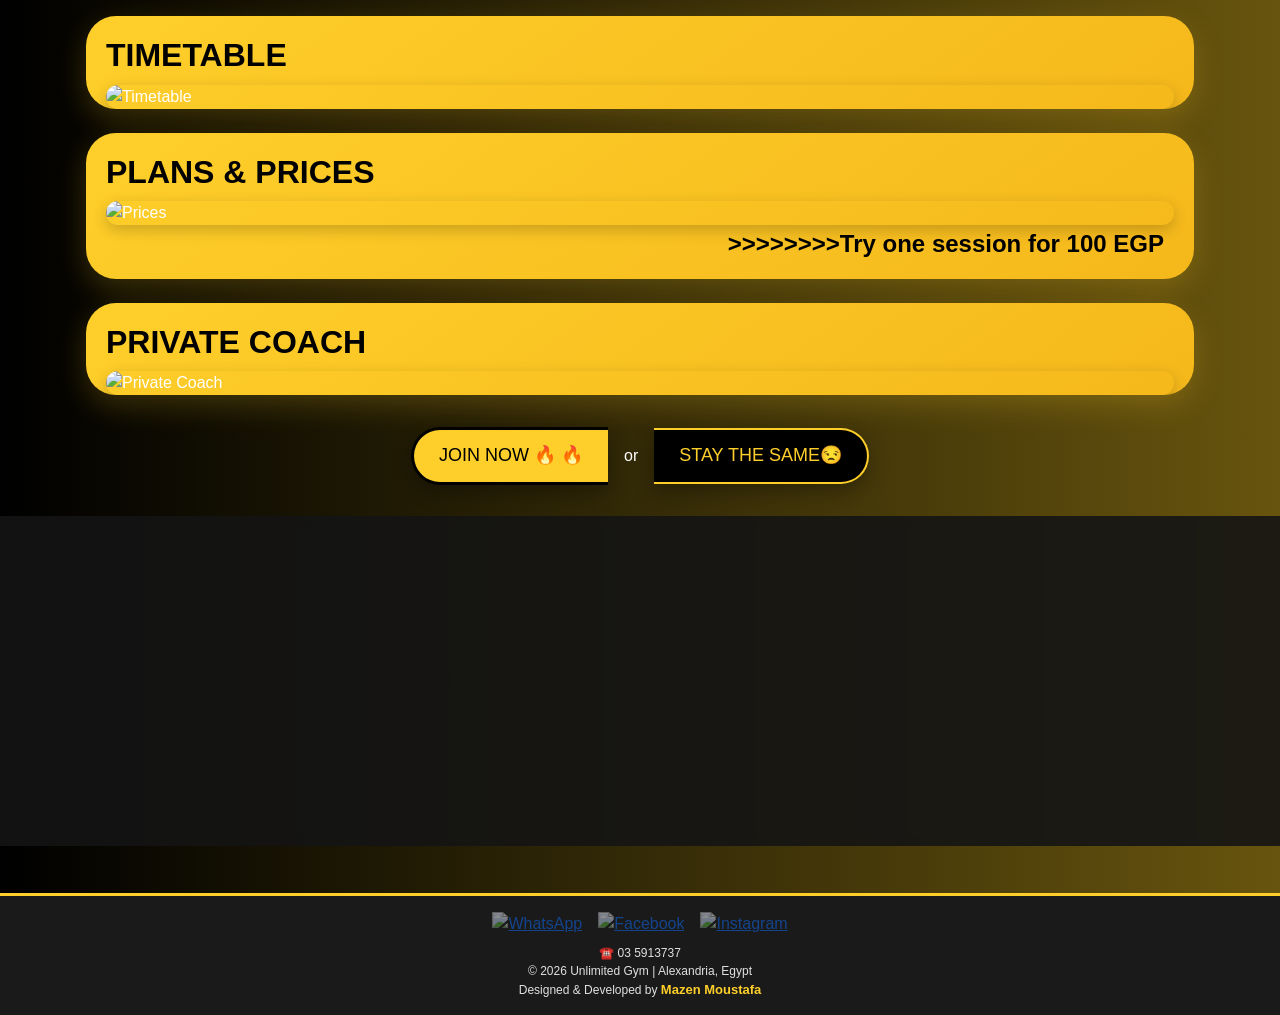
==== commit 03b8abab: "Integrate video section in home page Added a video section to the home page for enhanced engagement." ====
--- a/index.html
+++ b/index.html
@@ -67,10 +67,15 @@
        HOME SECTION
   ============================== -->
   <div class="container scroll-section" id="home">
-    <img src="https://res.cloudinary.com/dgsric2be/image/upload/w_1200,q_auto,f_auto/v1771480885/unlimited_logo_l1amr4.jpg" alt="Unlimited Gym" class="img-fluid rounded-4" width="1200" height="auto" loading="eager" />
-    <div class="text">
-      <p class="mb-0">unlimited gym</p>
-      <p class="mb-0">unlimited power</p>
+    <div class="video-container">
+    <video autoplay muted loop playsinline>
+      <source src="https://res.cloudinary.com/dgsric2be/video/upload/v1774541922/1774541628647_roluuj.mp4" type="video/mp4">
+    </video>
+  </div>
+    <!-- <img src="https://res.cloudinary.com/dgsric2be/image/upload/w_1200,q_auto,f_auto/v1771480885/unlimited_logo_l1amr4.jpg" alt="Unlimited Gym" class="img-fluid rounded-4" width="1200" height="auto" loading="eager" /> -->
+    <div class="intro">
+      <p>unlimited gym</p>
+      <p>unlimited power</p>
     </div>
   </div>
 
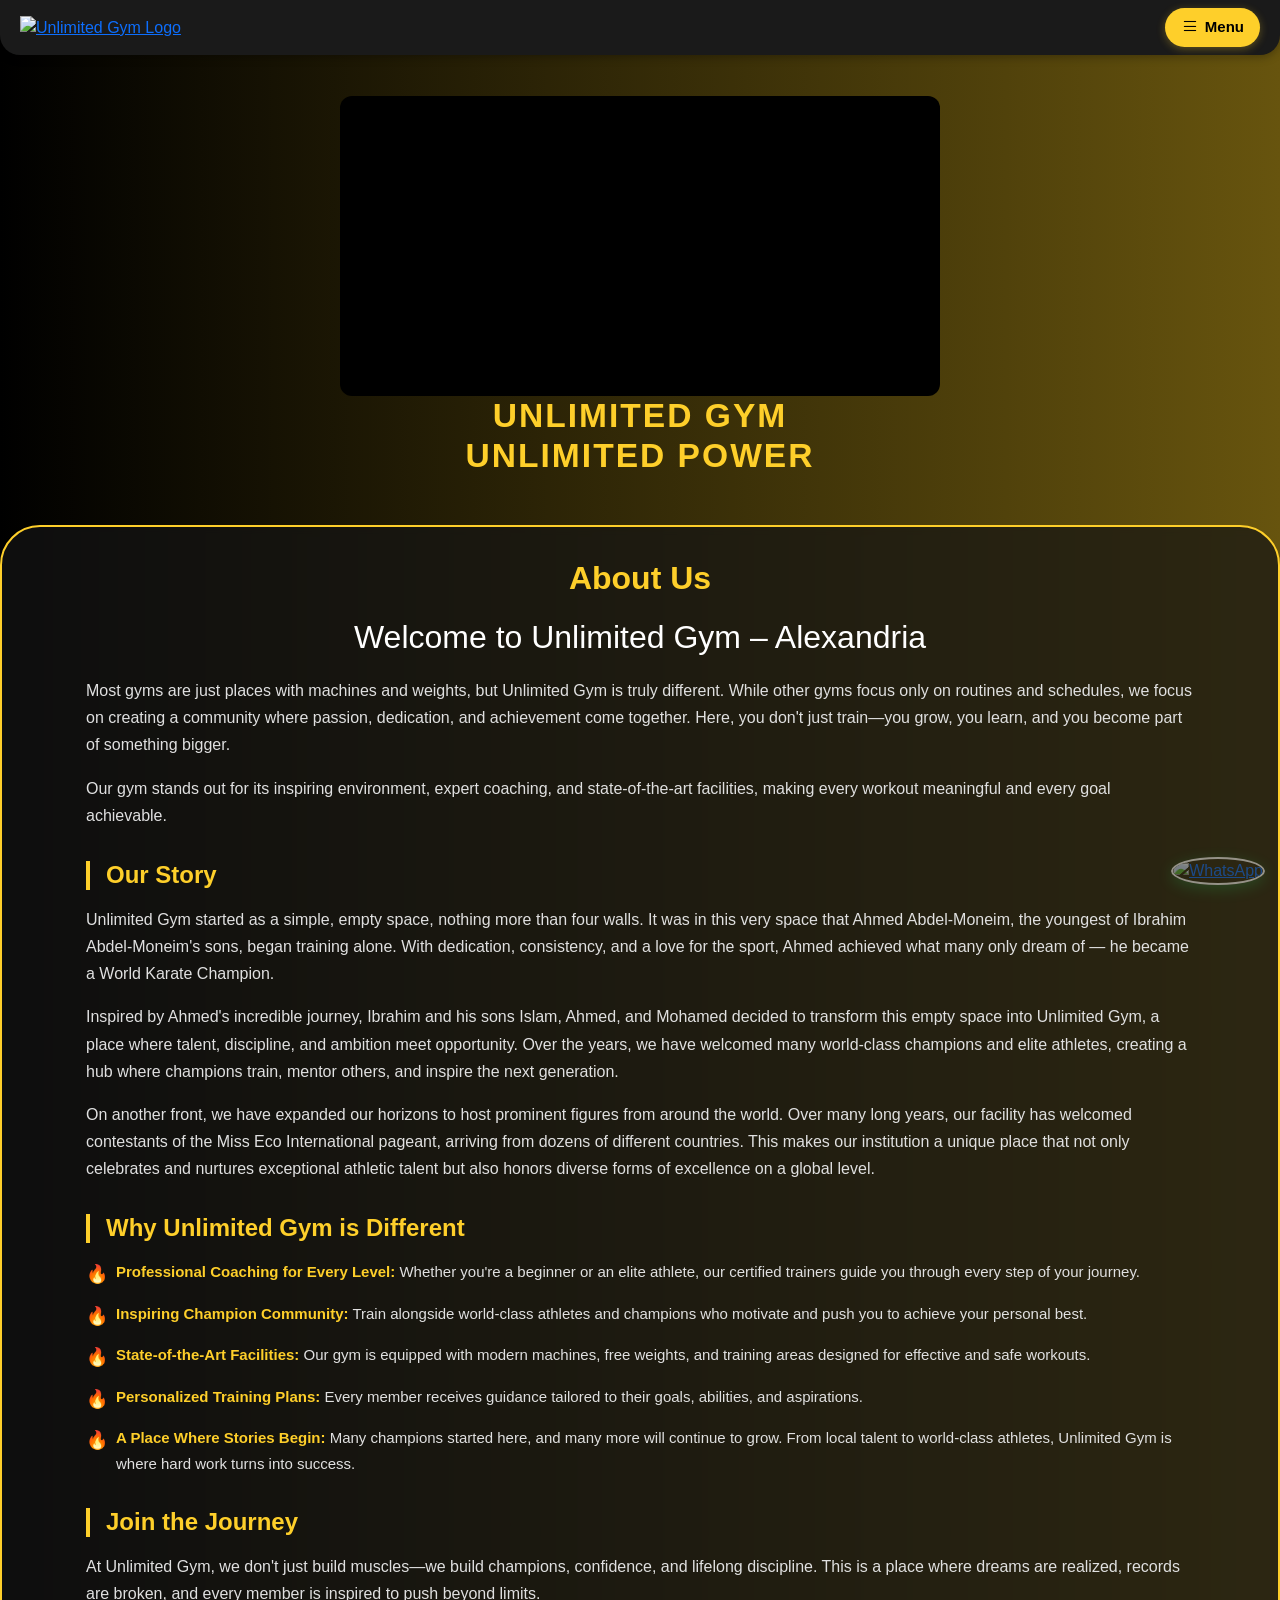
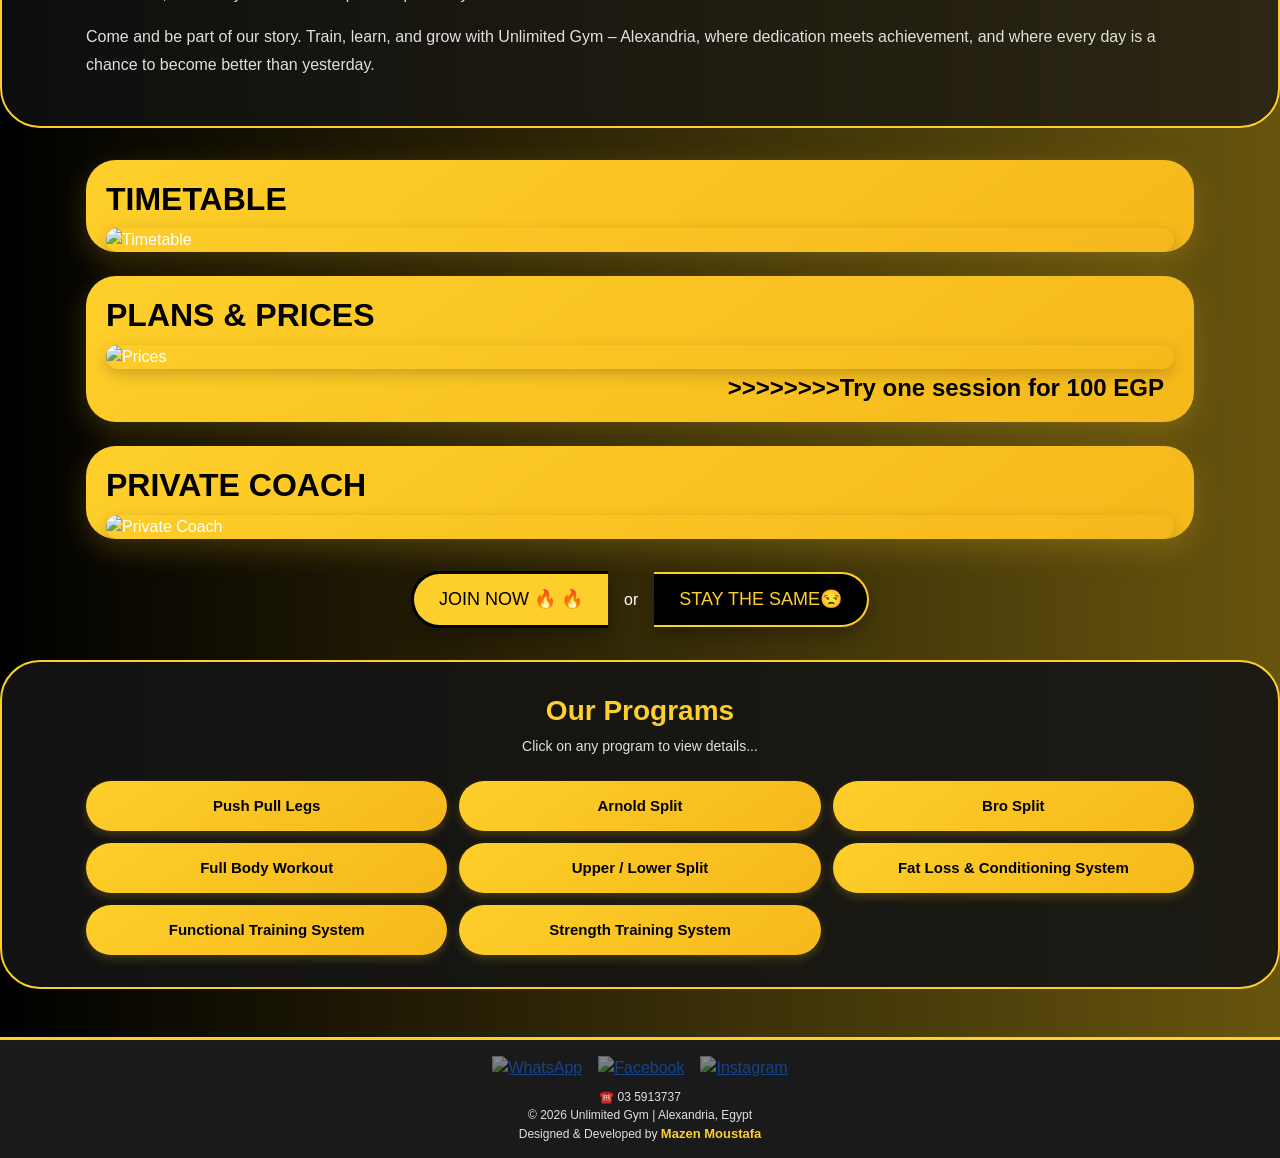
==== commit dcea1a91: "Update index.html" ====
--- a/index.html
+++ b/index.html
@@ -25,7 +25,16 @@
   <link rel="preconnect" href="https://upload.wikimedia.org" />
   <link href="https://cdn.jsdelivr.net/npm/bootstrap@5.3.0/dist/css/bootstrap.min.css" rel="stylesheet" />
   <link rel="stylesheet" href="https://cdn.jsdelivr.net/npm/bootstrap-icons@1.11.3/font/bootstrap-icons.min.css" />
-  <link rel="stylesheet" href="gym.css" />
+  <link rel="stylesheet" href="gym.css" />
+<!-- Google tag (gtag.js) -->
+<script async src="https://www.googletagmanager.com/gtag/js?id=G-HPHG3W3XD9"></script>
+<script>
+  window.dataLayer = window.dataLayer || [];
+  function gtag(){dataLayer.push(arguments);}
+  gtag('js', new Date());
+
+  gtag('config', 'G-HPHG3W3XD9');
+</script>
 </head>
 <body>
   <!-- ==============================
--- a/gym.css
+++ b/gym.css
@@ -290,6 +290,29 @@
   transform: scale(1.02);
 }
 
+.intro{
+  color: var(--primary);
+  text-align: center;
+  font-size: 28px;
+  font-weight: 800;
+}
+
+.intro p {
+  margin: 0;
+  line-height: 1.2;
+  text-transform: uppercase;
+  letter-spacing: 2px;
+  /* font-family: "JetBrains Mono", "Fira Code", Consolas, monospace; */
+  font-size: larger;
+}
+
+@media (max-width: 480px) {
+  .intro {
+    font-size: 22px;
+    padding: var(--space-md);
+  }
+}
+
 .text {
   background: linear-gradient(
     145deg,
@@ -320,6 +343,24 @@
     font-size: 22px;
     padding: var(--space-md);
   }
+}
+
+/* ==============================
+   VIDEO SECTION
+============================== */
+.video-container {
+  display: flex;
+  justify-content: center;
+  margin: 0px;
+}
+
+.video-container video {
+  width: 100%;
+  max-width: 600px;
+  height: auto;
+  object-fit:contain;
+  border-radius: 12px;
+  background: black;
 }
 
 /* ==============================
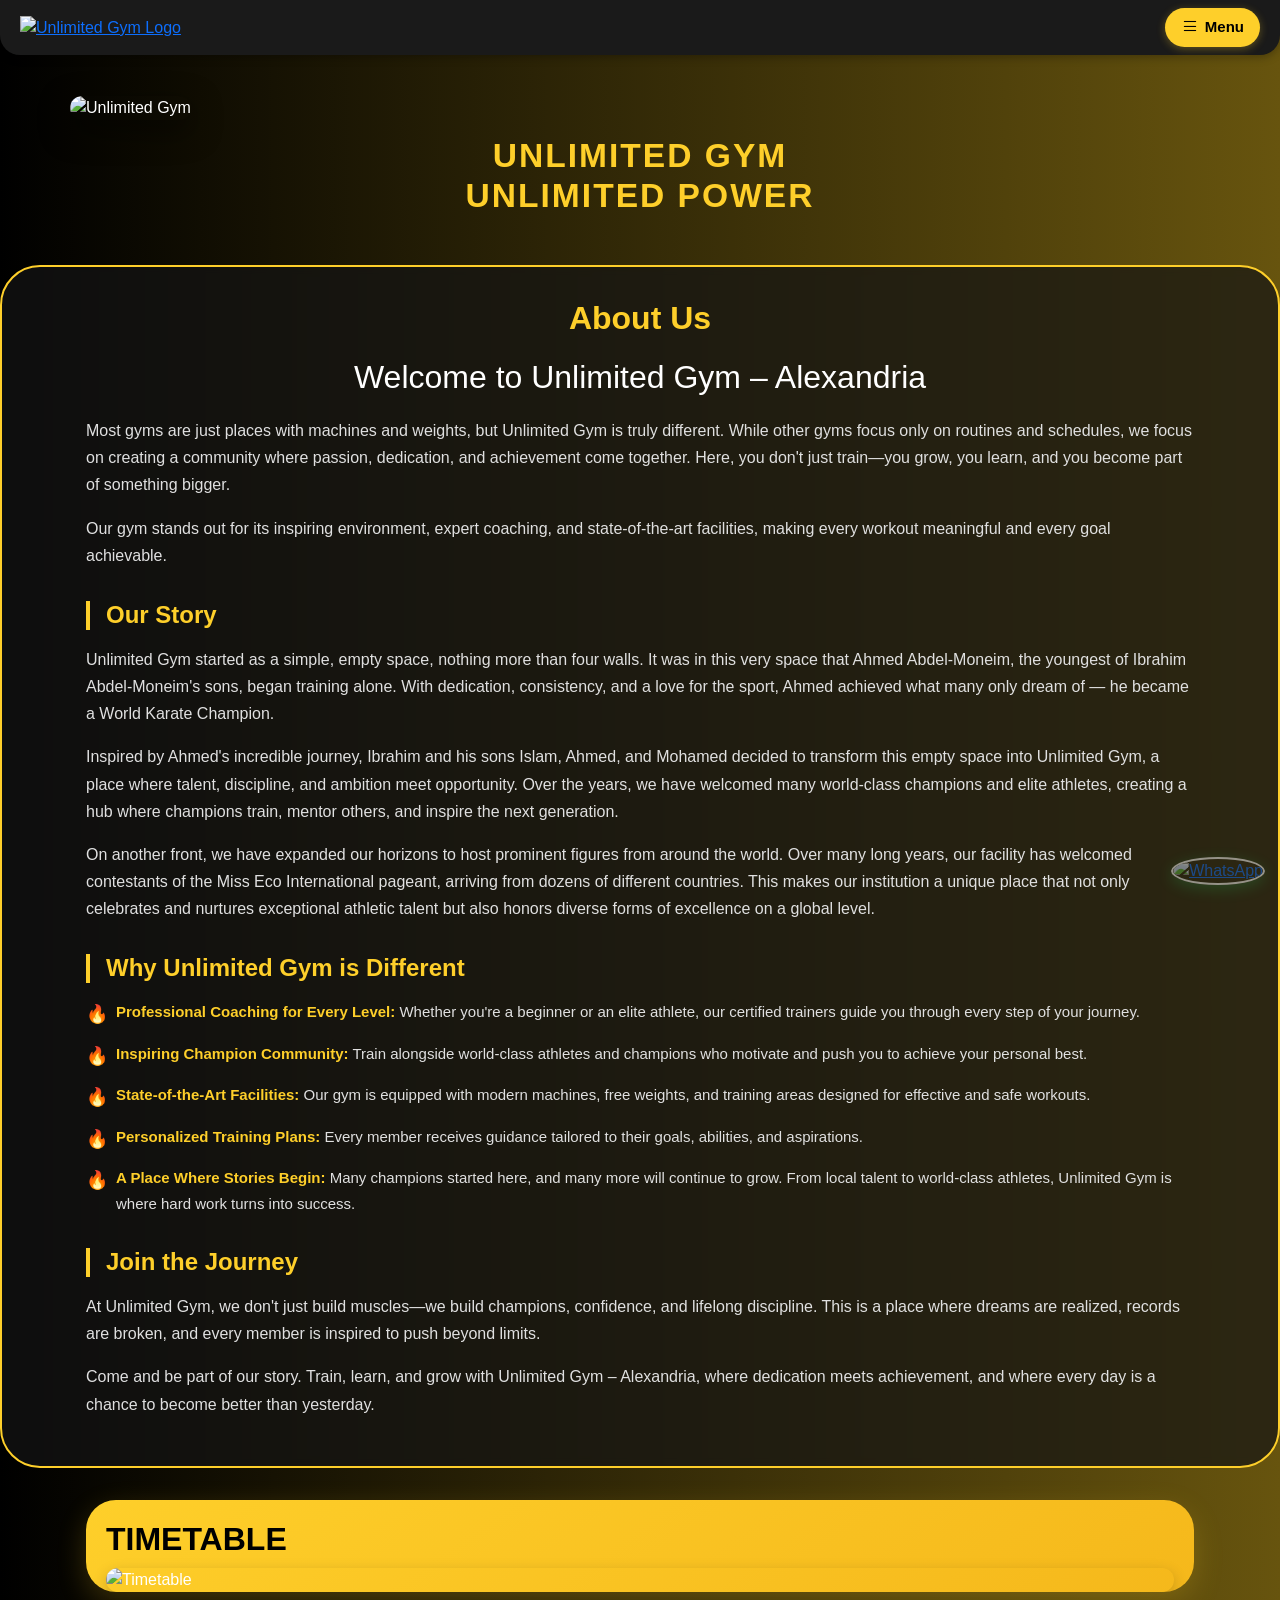
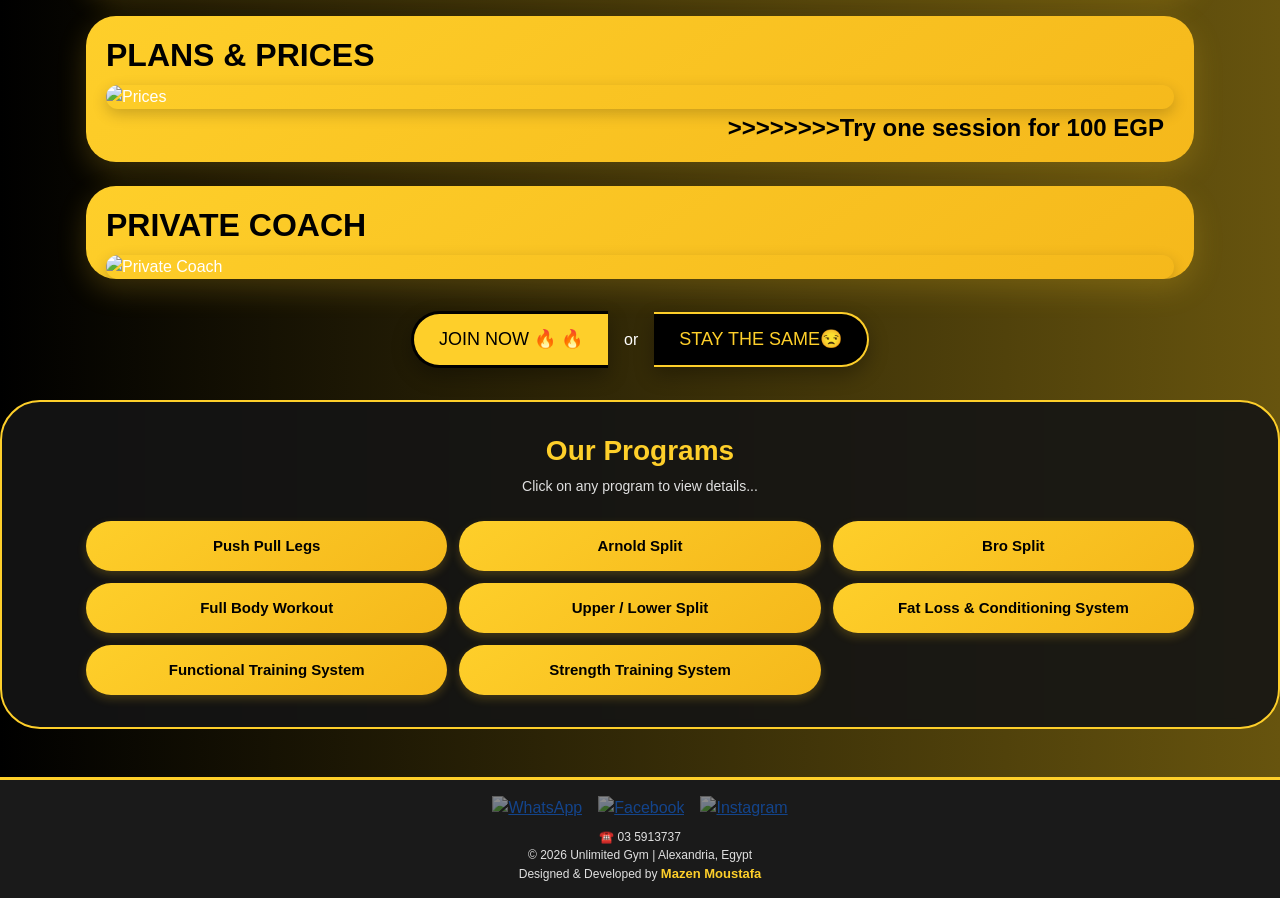
==== commit 7a680a43: "Update index.html" ====
--- a/index.html
+++ b/index.html
@@ -25,16 +25,7 @@
   <link rel="preconnect" href="https://upload.wikimedia.org" />
   <link href="https://cdn.jsdelivr.net/npm/bootstrap@5.3.0/dist/css/bootstrap.min.css" rel="stylesheet" />
   <link rel="stylesheet" href="https://cdn.jsdelivr.net/npm/bootstrap-icons@1.11.3/font/bootstrap-icons.min.css" />
-  <link rel="stylesheet" href="gym.css" />
-<!-- Google tag (gtag.js) -->
-<script async src="https://www.googletagmanager.com/gtag/js?id=G-HPHG3W3XD9"></script>
-<script>
-  window.dataLayer = window.dataLayer || [];
-  function gtag(){dataLayer.push(arguments);}
-  gtag('js', new Date());
-
-  gtag('config', 'G-HPHG3W3XD9');
-</script>
+  <link rel="stylesheet" href="gym.css" />
 </head>
 <body>
   <!-- ==============================
@@ -76,13 +67,14 @@
        HOME SECTION
   ============================== -->
   <div class="container scroll-section" id="home">
-    <div class="video-container">
+    <!--<div class="video-container">
     <video autoplay muted loop playsinline>
       <source src="https://res.cloudinary.com/dgsric2be/video/upload/v1774541922/1774541628647_roluuj.mp4" type="video/mp4">
     </video>
-  </div>
-    <!-- <img src="https://res.cloudinary.com/dgsric2be/image/upload/w_1200,q_auto,f_auto/v1771480885/unlimited_logo_l1amr4.jpg" alt="Unlimited Gym" class="img-fluid rounded-4" width="1200" height="auto" loading="eager" /> -->
-    <div class="intro">
+  </div> -->
+    <img src="https://res.cloudinary.com/dgsric2be/image/upload/w_1200,q_auto,f_auto/v1771480885/unlimited_logo_l1amr4.jpg" alt="Unlimited Gym" class="img-fluid rounded-4" width="1200" height="auto" loading="eager" />
+    <div class="intro">
+     
       <p>unlimited gym</p>
       <p>unlimited power</p>
     </div>
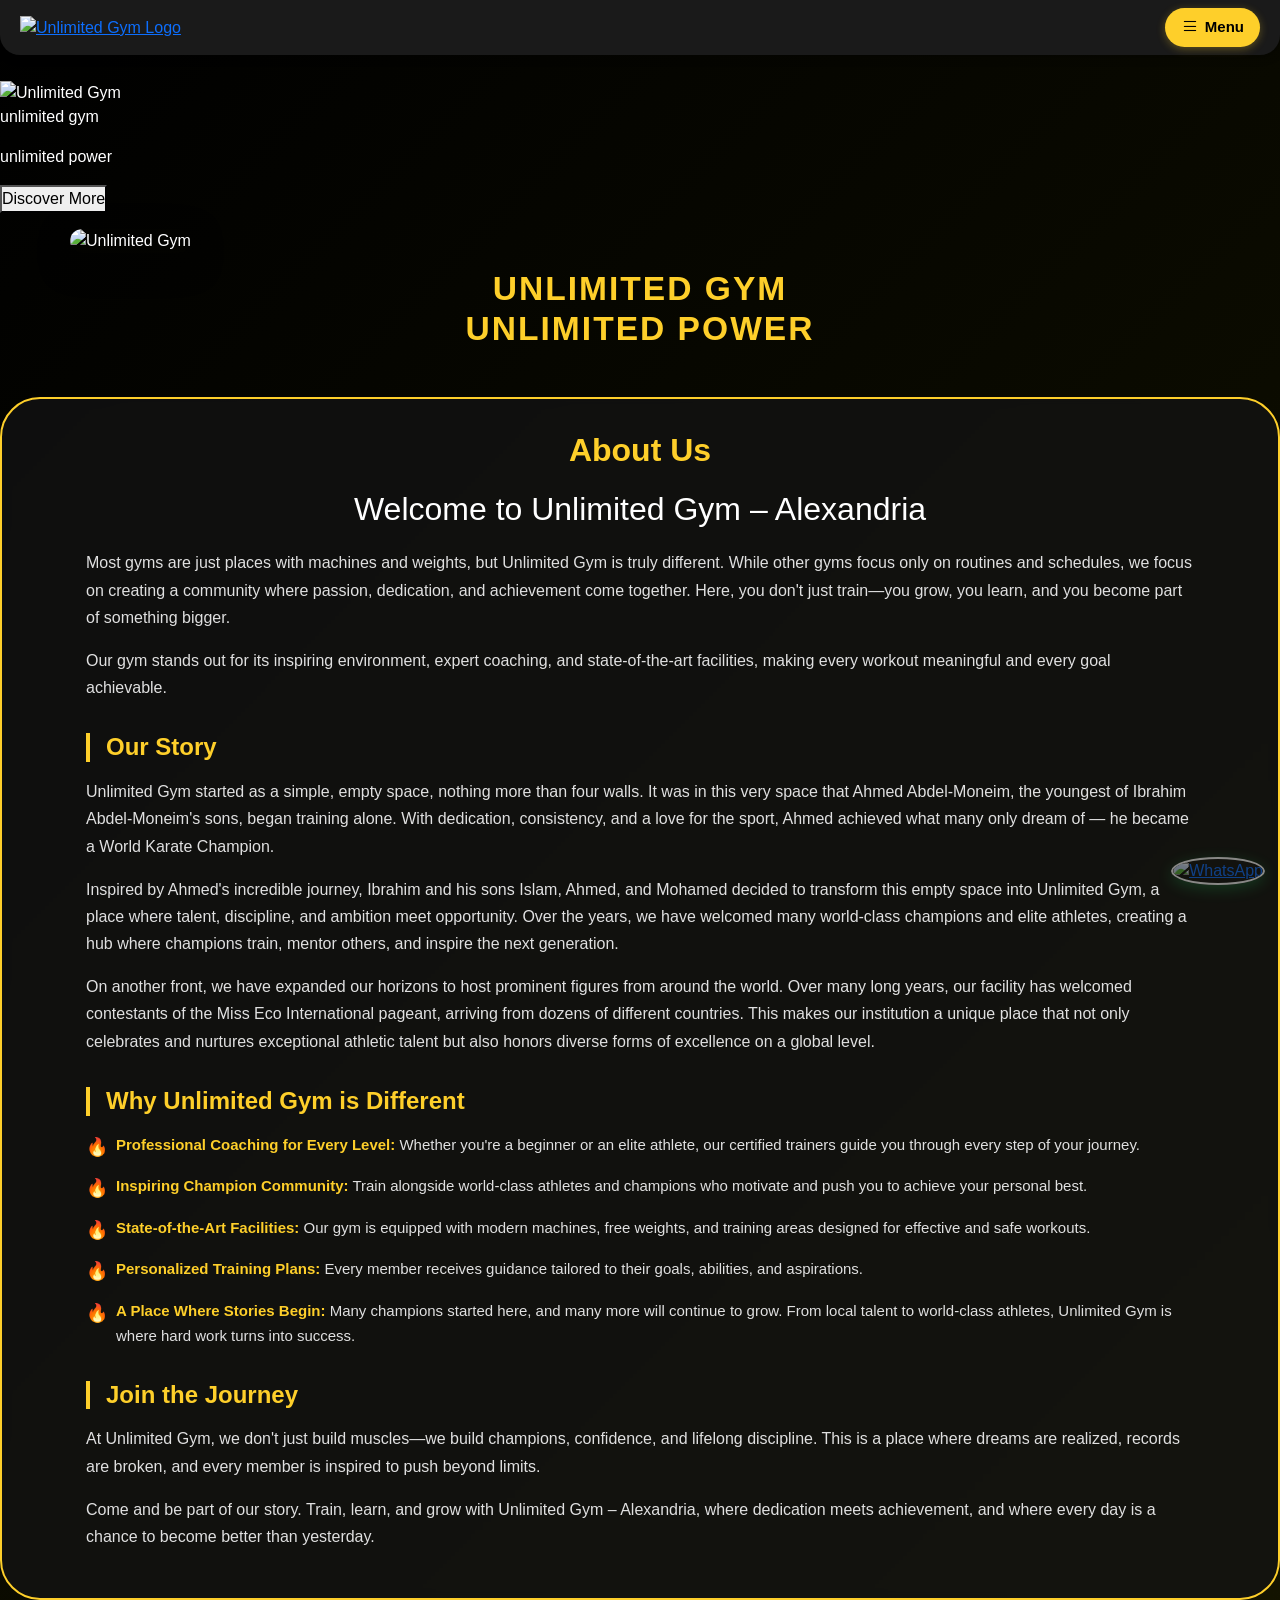
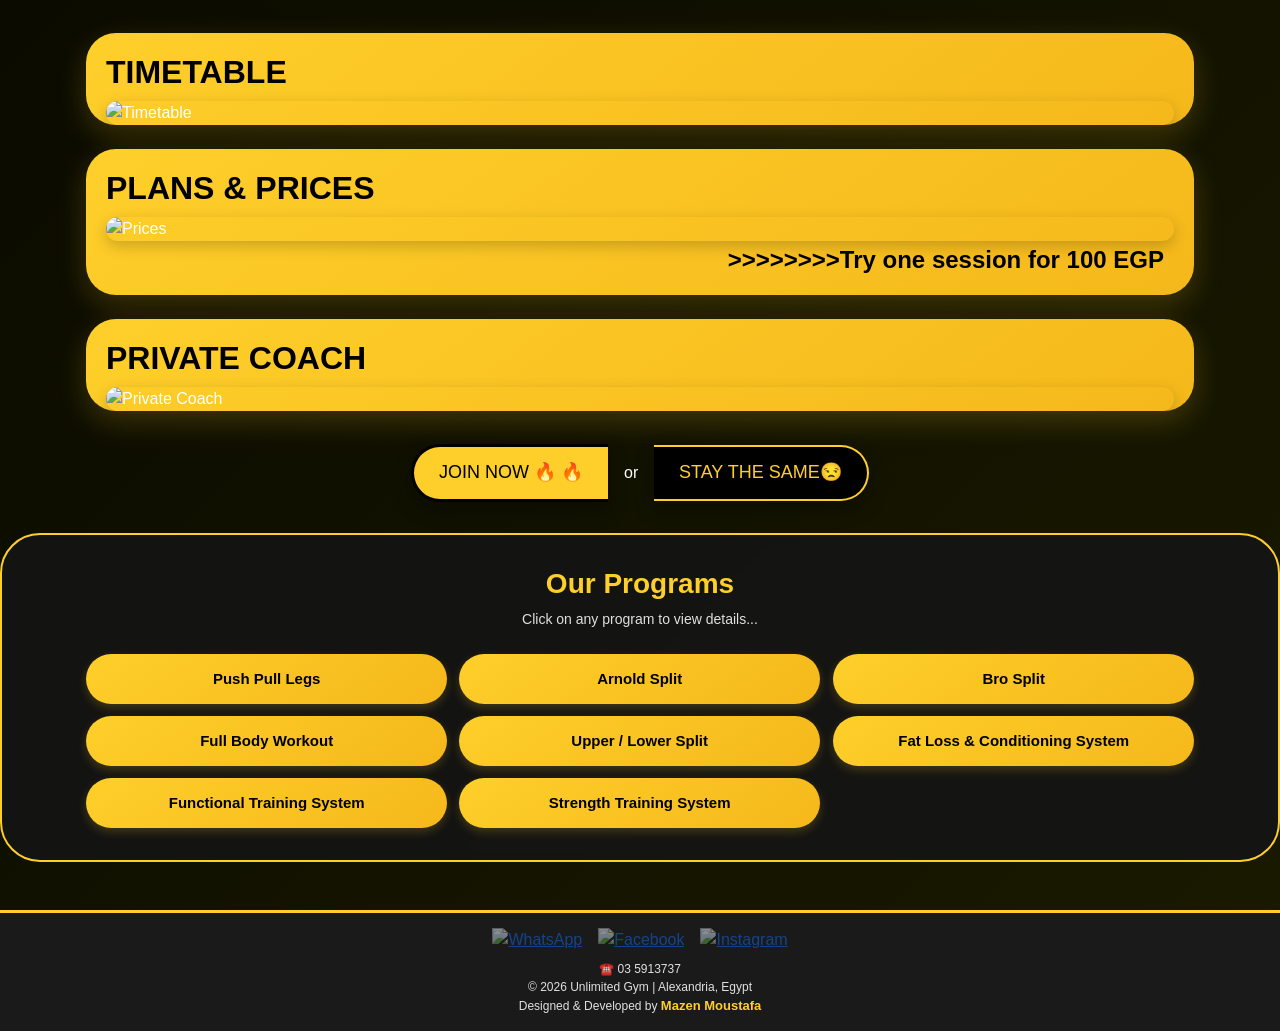
==== commit dfea3269: "Fix HTML encoding issues and add intro screen" ====
--- a/index.html
+++ b/index.html
@@ -28,160 +28,175 @@
   <link rel="stylesheet" href="gym.css" />
 </head>
 <body>
-  <!-- ==============================
-       HEADER SECTION
-  ============================== -->
-  <header class="site-header">
-    <div class="logo-container">
-      <a href="/#home">
-        <img src="https://res.cloudinary.com/dgsric2be/image/upload/w_300,q_auto,f_auto/v1771480891/only_logo_yz1ozh.png" alt="Unlimited Gym Logo" width="100" height="auto" loading="eager" />
-      </a>
-    </div>
-    <div class="dropdown">
-      <button class="menu-btn dropdown-toggle" type="button" id="menuDropdown" data-bs-toggle="dropdown" aria-expanded="false">
-        <i class="bi bi-list"></i> Menu
-      </button>
-      <ul class="dropdown-menu dropdown-menu-end" aria-labelledby="menuDropdown">
-        <li><a class="dropdown-item" href="#" onclick="navigateToSection('home'); return false;">🏠 HOME</a></li>
-        <li><a class="dropdown-item" href="#" onclick="navigateToSection('about'); return false;">📋 ABOUT US</a></li>
-        <li><a class="dropdown-item" href="#" onclick="navigateToSection('tpp'); return false;">📅 TIMETABLE / PLANS</a></li>
-        <li><a class="dropdown-item" href="#" onclick="navigateToSection('subscribe'); return false;">💪 MEMBERSHIP</a></li>
-        <li><a class="dropdown-item" href="#" onclick="navigateToSection('private'); return false;">👤 PRIVATE COACH</a></li>
-        <li><a class="dropdown-item" href="#" onclick="navigateToSection('programs'); return false;">🏋️ OUR PROGRAMS</a></li>
-        <li><hr class="dropdown-divider" style="border-color: #fecf2a" /></li>
-        <li><a class="dropdown-item" href="subscription-form.html">📝 SUBSCRIPTION FORM</a></li>
-        <li><a class="dropdown-item" href="transfer.html">💰 TRANSFER</a></li>
-      </ul>
-    </div>
-  </header>
-  <div class="dropdown-overlay" id="dropdownOverlay"></div>
-
-  <!-- ==============================
-       WHATSAPP FLOATING BUTTON
-  ============================== -->
-  <a href="https://wa.me/201128200366" target="_blank" class="whatsapp">
-    <img src="https://upload.wikimedia.org/wikipedia/commons/6/6b/WhatsApp.svg" alt="WhatsApp" width="50" height="50" loading="lazy" />
-  </a>
-
-  <!-- ==============================
-       HOME SECTION
-  ============================== -->
-  <div class="container scroll-section" id="home">
-    <!--<div class="video-container">
-    <video autoplay muted loop playsinline>
-      <source src="https://res.cloudinary.com/dgsric2be/video/upload/v1774541922/1774541628647_roluuj.mp4" type="video/mp4">
-    </video>
-  </div> -->
-    <img src="https://res.cloudinary.com/dgsric2be/image/upload/w_1200,q_auto,f_auto/v1771480885/unlimited_logo_l1amr4.jpg" alt="Unlimited Gym" class="img-fluid rounded-4" width="1200" height="auto" loading="eager" />
-    <div class="intro">
-     
-      <p>unlimited gym</p>
-      <p>unlimited power</p>
+  <!-- ===== INTRO SCREEN START ===== -->
+  <div class="intro-screen" id="introScreen">
+    <div class="intro-screen-content">
+      <img src="https://res.cloudinary.com/dgsric2be/image/upload/w_1200,q_auto,f_auto/v1771480885/unlimited_logo_l1amr4.jpg" alt="Unlimited Gym" class="intro-screen-image" />
+      <div class="intro-screen-text">
+        <p>unlimited gym</p>
+        <p>unlimited power</p>
+      </div>
+      <button class="discover-btn" id="discoverBtn">Discover More</button>
     </div>
   </div>
-
-  <!-- ==============================
-       ABOUT SECTION
-  ============================== -->
-  <div class="about scroll-section" id="about">
-    <div class="container">
-      <h1>About Us</h1>
-      <p class="text-center fs-2">Welcome to Unlimited Gym – Alexandria</p>
-      <div class="about-content">
-        <p>Most gyms are just places with machines and weights, but Unlimited Gym is truly different. While other gyms focus only on routines and schedules, we focus on creating a community where passion, dedication, and achievement come together. Here, you don't just train—you grow, you learn, and you become part of something bigger.</p>
-        <p>Our gym stands out for its inspiring environment, expert coaching, and state-of-the-art facilities, making every workout meaningful and every goal achievable.</p>
-        <h2>Our Story</h2>
-        <p>Unlimited Gym started as a simple, empty space, nothing more than four walls. It was in this very space that Ahmed Abdel-Moneim, the youngest of Ibrahim Abdel-Moneim's sons, began training alone. With dedication, consistency, and a love for the sport, Ahmed achieved what many only dream of — he became a World Karate Champion.</p>
-        <p>Inspired by Ahmed's incredible journey, Ibrahim and his sons Islam, Ahmed, and Mohamed decided to transform this empty space into Unlimited Gym, a place where talent, discipline, and ambition meet opportunity. Over the years, we have welcomed many world-class champions and elite athletes, creating a hub where champions train, mentor others, and inspire the next generation.</p>
-        <p>On another front, we have expanded our horizons to host prominent figures from around the world. Over many long years, our facility has welcomed contestants of the Miss Eco International pageant, arriving from dozens of different countries. This makes our institution a unique place that not only celebrates and nurtures exceptional athletic talent but also honors diverse forms of excellence on a global level.</p>
-        <h2>Why Unlimited Gym is Different</h2>
-        <ul>
-          <li><strong>Professional Coaching for Every Level:</strong> Whether you're a beginner or an elite athlete, our certified trainers guide you through every step of your journey.</li>
-          <li><strong>Inspiring Champion Community:</strong> Train alongside world-class athletes and champions who motivate and push you to achieve your personal best.</li>
-          <li><strong>State-of-the-Art Facilities:</strong> Our gym is equipped with modern machines, free weights, and training areas designed for effective and safe workouts.</li>
-          <li><strong>Personalized Training Plans:</strong> Every member receives guidance tailored to their goals, abilities, and aspirations.</li>
-          <li><strong>A Place Where Stories Begin:</strong> Many champions started here, and many more will continue to grow. From local talent to world-class athletes, Unlimited Gym is where hard work turns into success.</li>
+  <!-- ===== INTRO SCREEN END ===== -->
+
+  <!-- ===== MAIN CONTENT START (hidden initially) ===== -->
+  <div class="main-content" id="mainContent">
+    <!-- ==============================
+         HEADER SECTION
+    ============================== -->
+    <header class="site-header">
+      <div class="logo-container">
+        <a href="/#home">
+          <img src="https://res.cloudinary.com/dgsric2be/image/upload/w_300,q_auto,f_auto/v1771480891/only_logo_yz1ozh.png" alt="Unlimited Gym Logo" width="100" height="auto" loading="eager" />
+        </a>
+      </div>
+      <div class="dropdown">
+        <button class="menu-btn dropdown-toggle" type="button" id="menuDropdown" data-bs-toggle="dropdown" aria-expanded="false">
+          <i class="bi bi-list"></i> Menu
+        </button>
+        <ul class="dropdown-menu dropdown-menu-end" aria-labelledby="menuDropdown">
+          <li><a class="dropdown-item" href="#" onclick="navigateToSection('home'); return false;">🏠 HOME</a></li>
+          <li><a class="dropdown-item" href="#" onclick="navigateToSection('about'); return false;">📋 ABOUT US</a></li>
+          <li><a class="dropdown-item" href="#" onclick="navigateToSection('tpp'); return false;">📅 TIMETABLE / PLANS</a></li>
+          <li><a class="dropdown-item" href="#" onclick="navigateToSection('subscribe'); return false;">💪 MEMBERSHIP</a></li>
+          <li><a class="dropdown-item" href="#" onclick="navigateToSection('private'); return false;">👤 PRIVATE COACH</a></li>
+          <li><a class="dropdown-item" href="#" onclick="navigateToSection('programs'); return false;">🏋️ OUR PROGRAMS</a></li>
+          <li><hr class="dropdown-divider" style="border-color: #fecf2a" /></li>
+          <li><a class="dropdown-item" href="subscription-form.html">📝 SUBSCRIPTION FORM</a></li>
+          <li><a class="dropdown-item" href="transfer.html">💰 TRANSFER</a></li>
         </ul>
-        <h2>Join the Journey</h2>
-        <p>At Unlimited Gym, we don't just build muscles—we build champions, confidence, and lifelong discipline. This is a place where dreams are realized, records are broken, and every member is inspired to push beyond limits.</p>
-        <p>Come and be part of our story. Train, learn, and grow with Unlimited Gym – Alexandria, where dedication meets achievement, and where every day is a chance to become better than yesterday.</p>
-      </div>
-    </div>
+      </div>
+    </header>
+    <div class="dropdown-overlay" id="dropdownOverlay"></div>
+
+    <!-- ==============================
+         WHATSAPP FLOATING BUTTON
+    ============================== -->
+    <a href="https://wa.me/201128200366" target="_blank" class="whatsapp">
+      <img src="https://upload.wikimedia.org/wikipedia/commons/6/6b/WhatsApp.svg" alt="WhatsApp" width="50" height="50" loading="lazy" />
+    </a>
+
+    <!-- ==============================
+         HOME SECTION
+    ============================== -->
+    <div class="container scroll-section" id="home">
+      <!--<div class="video-container">
+      <video autoplay muted loop playsinline>
+        <source src="https://res.cloudinary.com/dgsric2be/video/upload/v1774541922/1774541628647_roluuj.mp4" type="video/mp4">
+      </video>
+    </div> -->
+      <img src="https://res.cloudinary.com/dgsric2be/image/upload/w_1200,q_auto,f_auto/v1771480885/unlimited_logo_l1amr4.jpg" alt="Unlimited Gym" class="img-fluid rounded-4" width="1200" height="auto" loading="eager" />
+      <div class="intro fade-up">
+        <p>unlimited gym</p>
+        <p>unlimited power</p>
+      </div>
+    </div>
+
+    <!-- ==============================
+         ABOUT SECTION
+    ============================== -->
+    <div class="about scroll-section fade-up" id="about">
+      <div class="container">
+        <h1>About Us</h1>
+        <p class="text-center fs-2">Welcome to Unlimited Gym – Alexandria</p>
+        <div class="about-content">
+          <p>Most gyms are just places with machines and weights, but Unlimited Gym is truly different. While other gyms focus only on routines and schedules, we focus on creating a community where passion, dedication, and achievement come together. Here, you don't just train—you grow, you learn, and you become part of something bigger.</p>
+          <p>Our gym stands out for its inspiring environment, expert coaching, and state-of-the-art facilities, making every workout meaningful and every goal achievable.</p>
+          <h2>Our Story</h2>
+          <p>Unlimited Gym started as a simple, empty space, nothing more than four walls. It was in this very space that Ahmed Abdel-Moneim, the youngest of Ibrahim Abdel-Moneim's sons, began training alone. With dedication, consistency, and a love for the sport, Ahmed achieved what many only dream of — he became a World Karate Champion.</p>
+          <p>Inspired by Ahmed's incredible journey, Ibrahim and his sons Islam, Ahmed, and Mohamed decided to transform this empty space into Unlimited Gym, a place where talent, discipline, and ambition meet opportunity. Over the years, we have welcomed many world-class champions and elite athletes, creating a hub where champions train, mentor others, and inspire the next generation.</p>
+          <p>On another front, we have expanded our horizons to host prominent figures from around the world. Over many long years, our facility has welcomed contestants of the Miss Eco International pageant, arriving from dozens of different countries. This makes our institution a unique place that not only celebrates and nurtures exceptional athletic talent but also honors diverse forms of excellence on a global level.</p>
+          <h2>Why Unlimited Gym is Different</h2>
+          <ul>
+            <li><strong>Professional Coaching for Every Level:</strong> Whether you're a beginner or an elite athlete, our certified trainers guide you through every step of your journey.</li>
+            <li><strong>Inspiring Champion Community:</strong> Train alongside world-class athletes and champions who motivate and push you to achieve your personal best.</li>
+            <li><strong>State-of-the-Art Facilities:</strong> Our gym is equipped with modern machines, free weights, and training areas designed for effective and safe workouts.</li>
+            <li><strong>Personalized Training Plans:</strong> Every member receives guidance tailored to their goals, abilities, and aspirations.</li>
+            <li><strong>A Place Where Stories Begin:</strong> Many champions started here, and many more will continue to grow. From local talent to world-class athletes, Unlimited Gym is where hard work turns into success.</li>
+          </ul>
+          <h2>Join the Journey</h2>
+          <p>At Unlimited Gym, we don't just build muscles—we build champions, confidence, and lifelong discipline. This is a place where dreams are realized, records are broken, and every member is inspired to push beyond limits.</p>
+          <p>Come and be part of our story. Train, learn, and grow with Unlimited Gym – Alexandria, where dedication meets achievement, and where every day is a chance to become better than yesterday.</p>
+        </div>
+      </div>
+    </div>
+
+    <!-- ==============================
+         TIMETABLE & PRICING SECTION
+    ============================== -->
+    <div class="content scroll-section" id="tpp">
+      <div class="container">
+        <div class="timetable slide-left">
+            <h1>TIMETABLE</h1>
+            <div class="image-container">
+              <img src="https://res.cloudinary.com/dgsric2be/image/upload/v1774477135/1774476060344_p24gjd.jpg" alt="Timetable" class="img-fluid" width="800" height="auto" loading="lazy" />
+            </div>
+          </div>
+          <div class="timetable scroll-section slide-left" id="subscribe">
+            <h1>PLANS & PRICES</h1>
+            <div class="image-container">
+              <img src="https://res.cloudinary.com/dgsric2be/image/upload/v1774477135/1774476135861_qqhybx.jpg" alt="Prices" class="img-fluid" width="800" height="auto" loading="lazy" />
+            </div>
+            <h2>>>>>>>>>Try one session for 100 EGP</h2>
+          </div>
+          <div class="timetable scroll-section slide-left" id="private">
+            <h1>PRIVATE COACH</h1>
+            <div class="image-container">
+              <img src="https://res.cloudinary.com/dgsric2be/image/upload/v1774477135/1774476180117_id2a8t.jpg" alt="Private Coach" class="img-fluid" width="800" height="auto" loading="lazy" />
+            </div>
+          </div>
+        </div>
+        <div class="subscribe">
+          <a href="subscription-form.html" class="subscribe-btn-left">
+            <button class="s1btn"><h1 class="mb-0">JOIN NOW 🔥 🔥</h1></button>
+          </a>
+          <h2 class="mx-3">or</h2>
+          <a href="#home" class="subscribe-btn-right">
+            <button class="s2btn"><h1 class="mb-0">STAY THE SAME😒</h1></button>
+          </a>
+        </div>
+      </div>
+    </div>
+
+    <!-- ==============================
+         PROGRAMS SECTION
+    ============================== -->
+    <div class="content programs scroll-section fade-up" id="programs">
+      <div class="container">
+        <h1>Our Programs</h1>
+        <p>Click on any program to view details...</p>
+        <div class="row g-4">
+          <div class="col-lg-4 col-md-6 zoom-in program-card"><a href="programs/ppl.html" class="pbtn w-100 text-decoration-none">Push Pull Legs</a></div>
+          <div class="col-lg-4 col-md-6 zoom-in program-card"><a href="programs/arnold_split.html" class="pbtn w-100 text-decoration-none">Arnold Split</a></div>
+          <div class="col-lg-4 col-md-6 zoom-in program-card"><a href="programs/bro_split.html" class="pbtn w-100 text-decoration-none">Bro Split</a></div>
+          <div class="col-lg-4 col-md-6 zoom-in program-card"><a href="programs/full_body_workout.html" class="pbtn w-100 text-decoration-none">Full Body Workout</a></div>
+          <div class="col-lg-4 col-md-6 zoom-in program-card"><a href="programs/upper_lower_split.html" class="pbtn w-100 text-decoration-none">Upper / Lower Split</a></div>
+          <div class="col-lg-4 col-md-6 zoom-in program-card"><a href="programs/fat_loss_and_conditioning_system.html" class="pbtn w-100 text-decoration-none">Fat Loss & Conditioning System</a></div>
+          <div class="col-lg-4 col-md-6 zoom-in program-card"><a href="programs/functional_training_system.html" class="pbtn w-100 text-decoration-none">Functional Training System</a></div>
+          <div class="col-lg-4 col-md-6 zoom-in program-card"><a href="programs/strength_training_system.html" class="pbtn w-100 text-decoration-none">Strength Training System</a></div>
+        </div>
+      </div>
+    </div>
+
+    <!-- ==============================
+         FOOTER SECTION
+    ============================== -->
+    <footer class="footer">
+      <div class="container">
+        <div class="social-links">
+          <a href="https://wa.me/201128200366" target="_blank"><img src="https://upload.wikimedia.org/wikipedia/commons/6/6b/WhatsApp.svg" alt="WhatsApp" width="25" height="25" loading="lazy" /></a>
+          <a href="https://www.facebook.com/share/1CrLCPqPen/" target="_blank"><img src="https://upload.wikimedia.org/wikipedia/en/0/04/Facebook_f_logo_(2021).svg" alt="Facebook" width="25" height="25" loading="lazy" /></a>
+          <a href="https://www.instagram.com/unlimitedpowergym?igsh=YzF3d3o2b2drd2Mx" target="_blank"><img src="https://upload.wikimedia.org/wikipedia/commons/a/a5/Instagram_icon.png" alt="Instagram" width="25" height="25" loading="lazy" /></a>
+        </div>
+        <p class="mt-2">☎️ 03 5913737</p>
+        <p>© 2026 Unlimited Gym | Alexandria, Egypt</p>
+        <p>Designed & Developed by <span class="dev">Mazen Moustafa</span></p>
+      </div>
+    </footer>
   </div>
-
-  <!-- ==============================
-       TIMETABLE & PRICING SECTION
-  ============================== -->
-  <div class="content scroll-section" id="tpp">
-    <div class="container">
-      <div class="timetable_text">
-        <div class="timetable">
-          <h1>TIMETABLE</h1>
-          <div class="image-container">
-            <img src="https://res.cloudinary.com/dgsric2be/image/upload/v1774477135/1774476060344_p24gjd.jpg" alt="Timetable" class="img-fluid" width="800" height="auto" loading="lazy" />
-          </div>
-        </div>
-        <div class="timetable scroll-section" id="subscribe">
-          <h1>PLANS & PRICES</h1>
-          <div class="image-container">
-            <img src="https://res.cloudinary.com/dgsric2be/image/upload/v1774477135/1774476135861_qqhybx.jpg" alt="Prices" class="img-fluid" width="800" height="auto" loading="lazy" />
-          </div>
-          <h2>>>>>>>>>Try one session for 100 EGP</h2>
-        </div>
-        <div class="timetable scroll-section" id="private">
-          <h1>PRIVATE COACH</h1>
-          <div class="image-container">
-            <img src="https://res.cloudinary.com/dgsric2be/image/upload/v1774477135/1774476180117_id2a8t.jpg" alt="Private Coach" class="img-fluid" width="800" height="auto" loading="lazy" />
-          </div>
-        </div>
-      </div>
-      <div class="subscribe">
-        <a href="subscription-form.html" target="_blank">
-          <button class="s1btn"><h1 class="mb-0">JOIN NOW 🔥 🔥</h1></button>
-        </a>
-        <h2 class="mx-3">or</h2>
-        <a href="#home">
-          <button class="s2btn"><h1 class="mb-0">STAY THE SAME😒</h1></button>
-        </a>
-      </div>
-    </div>
-  </div>
-
-  <!-- ==============================
-       PROGRAMS SECTION
-  ============================== -->
-  <div class="content programs scroll-section" id="programs">
-    <div class="container">
-      <h1>Our Programs</h1>
-      <p>Click on any program to view details...</p>
-      <div class="row g-4">
-        <div class="col-lg-4 col-md-6"><a href="programs/ppl.html" class="pbtn w-100 text-decoration-none">Push Pull Legs</a></div>
-        <div class="col-lg-4 col-md-6"><a href="programs/arnold_split.html" class="pbtn w-100 text-decoration-none">Arnold Split</a></div>
-        <div class="col-lg-4 col-md-6"><a href="programs/bro_split.html" class="pbtn w-100 text-decoration-none">Bro Split</a></div>
-        <div class="col-lg-4 col-md-6"><a href="programs/full_body_workout.html" class="pbtn w-100 text-decoration-none">Full Body Workout</a></div>
-        <div class="col-lg-4 col-md-6"><a href="programs/upper_lower_split.html" class="pbtn w-100 text-decoration-none">Upper / Lower Split</a></div>
-        <div class="col-lg-4 col-md-6"><a href="programs/fat_loss_and_conditioning_system.html" class="pbtn w-100 text-decoration-none">Fat Loss & Conditioning System</a></div>
-        <div class="col-lg-4 col-md-6"><a href="programs/functional_training_system.html" class="pbtn w-100 text-decoration-none">Functional Training System</a></div>
-        <div class="col-lg-4 col-md-6"><a href="programs/strength_training_system.html" class="pbtn w-100 text-decoration-none">Strength Training System</a></div>
-      </div>
-    </div>
-  </div>
-
-  <!-- ==============================
-       FOOTER SECTION
-  ============================== -->
-  <footer class="footer">
-    <div class="container">
-      <div class="social-links">
-        <a href="https://wa.me/201128200366" target="_blank"><img src="https://upload.wikimedia.org/wikipedia/commons/6/6b/WhatsApp.svg" alt="WhatsApp" width="25" height="25" loading="lazy" /></a>
-        <a href="https://www.facebook.com/share/1CrLCPqPen/" target="_blank"><img src="https://upload.wikimedia.org/wikipedia/en/0/04/Facebook_f_logo_(2021).svg" alt="Facebook" width="25" height="25" loading="lazy" /></a>
-        <a href="https://www.instagram.com/unlimitedpowergym?igsh=YzF3d3o2b2drd2Mx" target="_blank"><img src="https://upload.wikimedia.org/wikipedia/commons/a/a5/Instagram_icon.png" alt="Instagram" width="25" height="25" loading="lazy" /></a>
-      </div>
-      <p class="mt-2">☎️ 03 5913737</p>
-      <p>© 2026 Unlimited Gym | Alexandria, Egypt</p>
-      <p>Designed & Developed by <span class="dev">Mazen Moustafa</span></p>
-    </div>
-  </footer>
+  <!-- ===== MAIN CONTENT END ===== -->
 
   <!-- ==============================
        SCRIPTS
--- a/gym.css
+++ b/gym.css
@@ -39,10 +39,15 @@
   overflow-x: hidden;
 }
 
+/* ===== ANIMATIONS START ===== */
+/* 1. BACKGROUND ANIMATION - Animated Gradient */
 body {
   margin: 0;
   overflow-x: hidden;
-  background: linear-gradient(to left, #67540e, #000000);
+  /* Original background preserved and enhanced with animation */
+  background: linear-gradient(135deg, #000000 0%, #1a1a00 25%, #000000 50%, #1a1a00 75%, #000000 100%);
+  background-size: 400% 400%;
+  animation: gradientShift 15s ease infinite;
   font-family:
     -apple-system, BlinkMacSystemFont, "Segoe UI", Roboto, Oxygen, Ubuntu,
     sans-serif;
@@ -52,20 +57,99 @@
   min-height: 100vh;
 }
 
-img {
+@keyframes gradientShift {
+  0% {
+    background-position: 0% 50%;
+  }
+  50% {
+    background-position: 100% 50%;
+  }
+  100% {
+    background-position: 0% 50%;
+  }
+}
+
+/* 2. FADE-UP ANIMATION */
+.fade-up {
+  opacity: 0;
+  transform: translateY(40px);
+  transition: opacity 0.7s cubic-bezier(0.4, 0, 0.2, 1), transform 0.7s cubic-bezier(0.4, 0, 0.2, 1);
+}
+
+.fade-up.show {
   opacity: 1;
-  transition: opacity 0.3s ease;
-  will-change: opacity;
-}
-
-img.loading {
-  opacity: 0.5;
-}
-
-img.loaded {
+  transform: translateY(0);
+}
+
+/* 3. SLIDE-LEFT ANIMATION */
+.slide-left {
+  opacity: 0;
+  transform: translateX(-40px);
+  transition: opacity 0.6s cubic-bezier(0.4, 0, 0.2, 1), transform 0.6s cubic-bezier(0.4, 0, 0.2, 1);
+}
+
+.slide-left.show {
   opacity: 1;
-}
-
+  transform: translateX(0);
+}
+
+/* 4. BUTTON ANIMATIONS (Move toward center) */
+.subscribe-btn-left {
+  opacity: 0;
+  transform: translateX(-50px);
+  transition: opacity 0.6s cubic-bezier(0.4, 0, 0.2, 1), transform 0.6s cubic-bezier(0.4, 0, 0.2, 1);
+  display: inline-block;
+}
+
+.subscribe-btn-left.show {
+  opacity: 1;
+  transform: translateX(0);
+}
+
+.subscribe-btn-right {
+  opacity: 0;
+  transform: translateX(50px);
+  transition: opacity 0.6s cubic-bezier(0.4, 0, 0.2, 1), transform 0.6s cubic-bezier(0.4, 0, 0.2, 1);
+  display: inline-block;
+}
+
+.subscribe-btn-right.show {
+  opacity: 1;
+  transform: translateX(0);
+}
+
+/* 5. ZOOM-IN ANIMATION for program cards */
+.zoom-in {
+  opacity: 0;
+  transform: scale(0.95);
+  transition: opacity 0.5s cubic-bezier(0.4, 0, 0.2, 1), transform 0.5s cubic-bezier(0.4, 0, 0.2, 1);
+}
+
+.zoom-in.show {
+  opacity: 1;
+  transform: scale(1);
+}
+
+/* Stagger delays for program cards */
+.program-card {
+  transition-delay: 0s;
+}
+
+.program-card:nth-child(1) { transition-delay: 0s; }
+.program-card:nth-child(2) { transition-delay: 0.08s; }
+.program-card:nth-child(3) { transition-delay: 0.16s; }
+.program-card:nth-child(4) { transition-delay: 0.24s; }
+.program-card:nth-child(5) { transition-delay: 0.32s; }
+.program-card:nth-child(6) { transition-delay: 0.40s; }
+.program-card:nth-child(7) { transition-delay: 0.48s; }
+.program-card:nth-child(8) { transition-delay: 0.56s; }
+
+/* Ensure smooth transitions for all animated elements */
+.fade-up, .slide-left, .zoom-in, .subscribe-btn-left, .subscribe-btn-right {
+  will-change: transform, opacity;
+}
+
+/* Reduced motion preference support */
 @media (prefers-reduced-motion: reduce) {
   * {
     animation-duration: 0.01ms !important;
@@ -73,6 +157,32 @@
     transition-duration: 0.01ms !important;
     scroll-behavior: auto !important;
   }
+  
+  body {
+    animation: none;
+    background: linear-gradient(135deg, #000000, #1a1a00);
+  }
+  
+  .fade-up, .slide-left, .zoom-in, .subscribe-btn-left, .subscribe-btn-right {
+    opacity: 1;
+    transform: none;
+    transition: none;
+  }
+}
+/* ===== ANIMATIONS END ===== */
+
+img {
+  opacity: 1;
+  transition: opacity 0.3s ease;
+  will-change: opacity;
+}
+
+img.loading {
+  opacity: 0.5;
+}
+
+img.loaded {
+  opacity: 1;
 }
 
 /* ==============================
